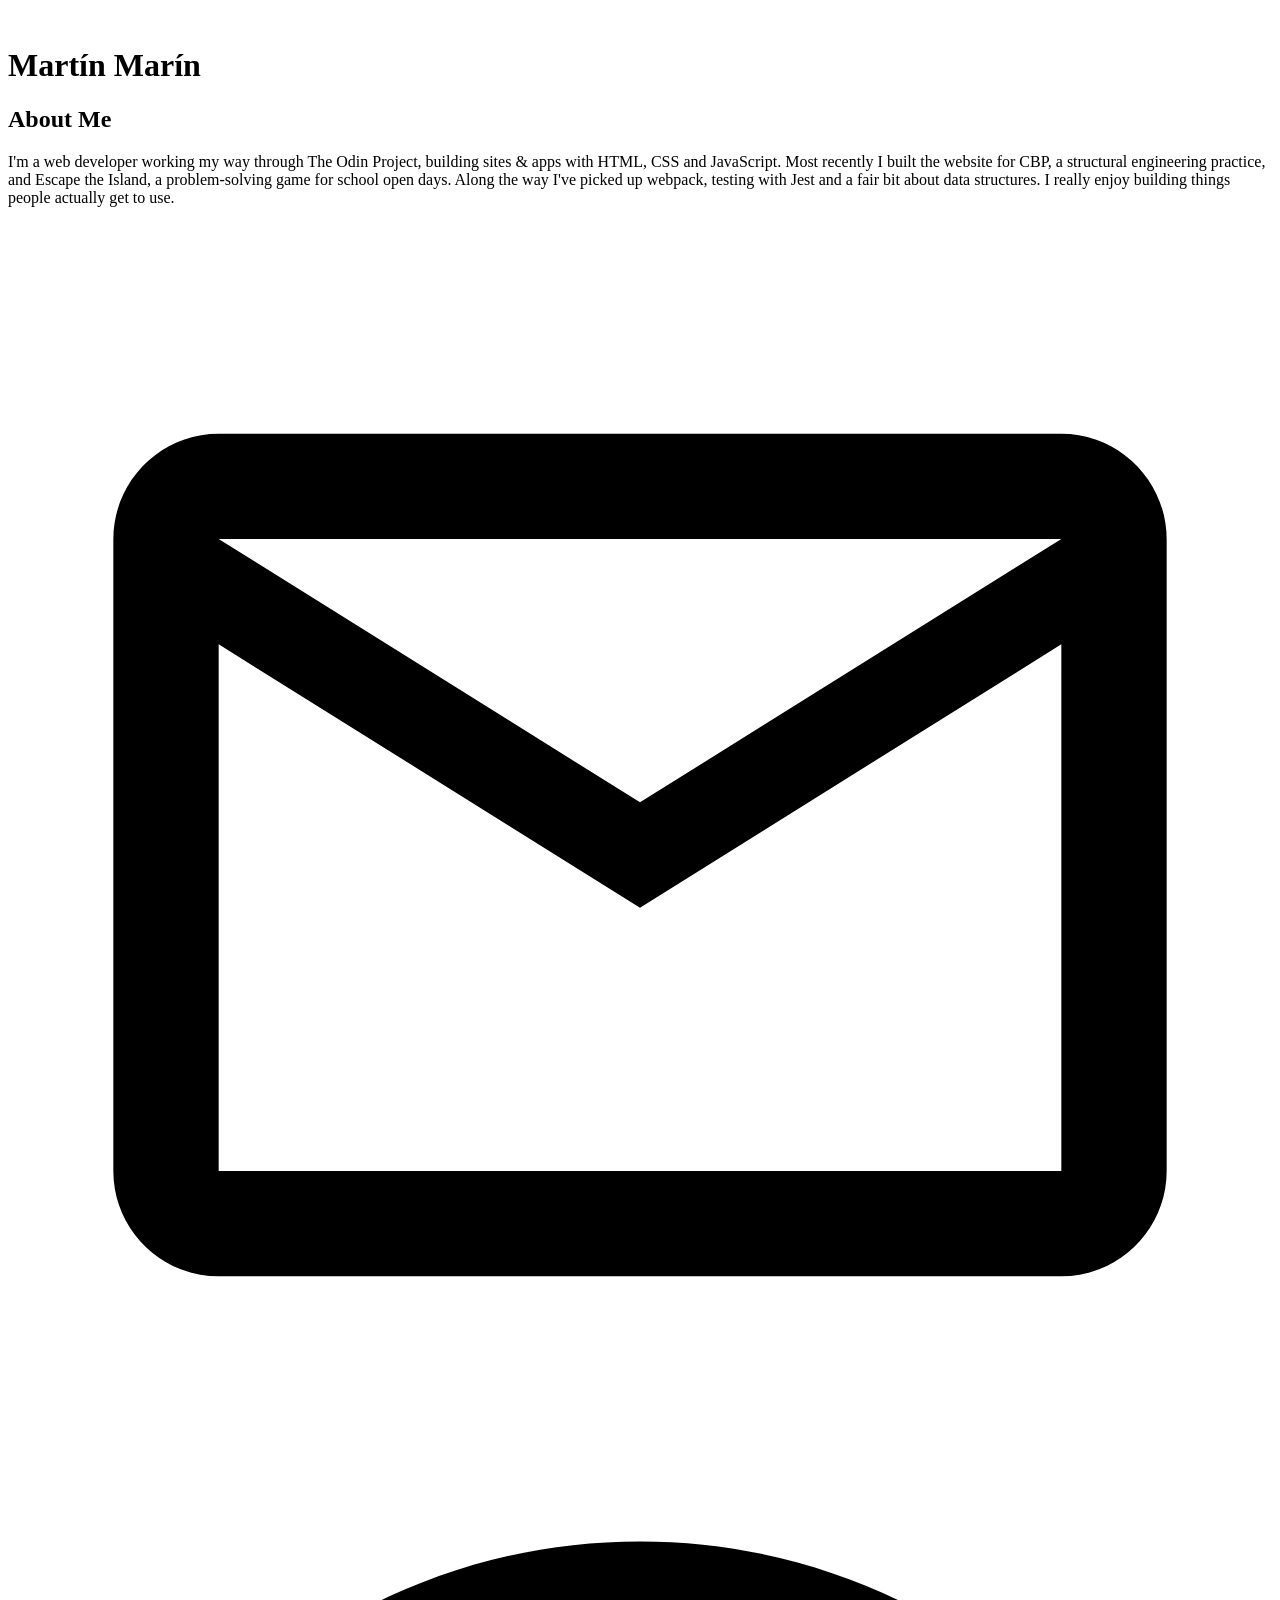
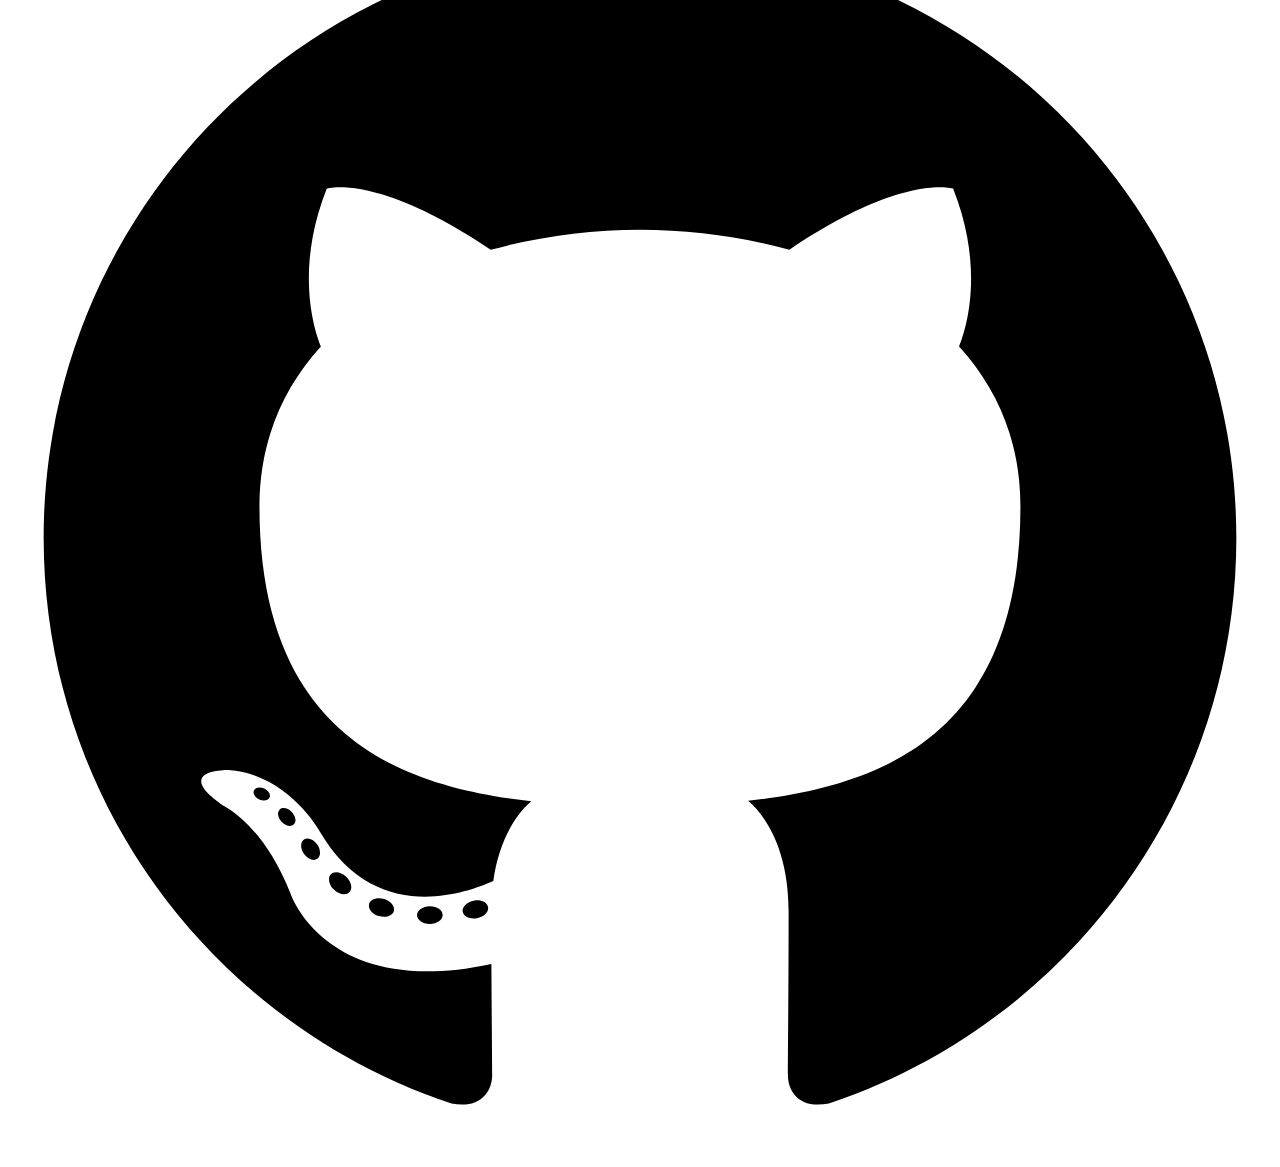
==== src/template.html @ d2b7f8b0 "feat: header section on pc implemented" ====
<!DOCTYPE html>
<html lang="en">
<head>
    <meta charset="UTF-8">
    <meta name="viewport" content="width=device-width, initial-scale=1.0">
    <link rel="preconnect" href="https://fonts.googleapis.com">
    <link rel="preconnect" href="https://fonts.gstatic.com" crossorigin>
    <link href="https://fonts.googleapis.com/css2?family=Nunito:ital,wght@0,200..1000;1,200..1000&family=Playfair+Display:ital,wght@0,400..900;1,400..900&display=swap" rel="stylesheet">
    <title>HomePage</title>
</head>
<body>
    <header>
        <div class="header-container">
            <div class="img-section">
                <img src="https://i.pinimg.com/736x/6f/37/2f/6f372f1c3400e3eb0d79990f91c5e45b.jpg" alt="">
                <h1 class="name">
                    Martín Marín
                </h1>
            </div>
    
            <div class="about">
                <h2 class="title">About Me</h2>
                <p class="paragraph">
                    I'm a web developer working my way through The Odin Project, building sites & apps with HTML, CSS and JavaScript. Most recently I built the website for CBP, a structural engineering practice, and Escape the Island, a problem-solving game for school open days. Along the way I've picked up webpack, testing with Jest and a fair bit about data structures. I really enjoy building things people actually get to use.
                </p>

                <div class="links">
                    <svg class="email-icon" fill="currentColor" xmlns="http://www.w3.org/2000/svg" viewBox="0 0 24 24">
                        <title>email-outline</title>
                        <path d="M22 6C22 4.9 21.1 4 20 4H4C2.9 4 2 4.9 2 6V18C2 19.1 2.9 20 4 20H20C21.1 20 22 19.1 22 18V6M20 6L12 11L4 6H20M20 18H4V8L12 13L20 8V18Z" />
                    </svg>

                    <svg class="email-icon" viewBox="0 0 128 128">
                    <g fill="currentColor">
                        <path fill-rule="evenodd" clip-rule="evenodd" d="M64 5.103c-33.347 0-60.388 27.035-60.388 60.388 0 26.682 17.303 49.317 41.297 57.303 3.017.56 4.125-1.31 4.125-2.905 0-1.44-.056-6.197-.082-11.243-16.8 3.653-20.345-7.125-20.345-7.125-2.747-6.98-6.705-8.836-6.705-8.836-5.48-3.748.413-3.67.413-3.67 6.063.425 9.257 6.223 9.257 6.223 5.386 9.23 14.127 6.562 17.573 5.02.542-3.903 2.107-6.568 3.834-8.076-13.413-1.525-27.514-6.704-27.514-29.843 0-6.593 2.36-11.98 6.223-16.21-.628-1.52-2.695-7.662.584-15.98 0 0 5.07-1.623 16.61 6.19C53.7 35 58.867 34.327 64 34.304c5.13.023 10.3.694 15.127 2.033 11.526-7.813 16.59-6.19 16.59-6.19 3.287 8.317 1.22 14.46.593 15.98 3.872 4.23 6.215 9.617 6.215 16.21 0 23.194-14.127 28.3-27.574 29.796 2.167 1.874 4.097 5.55 4.097 11.183 0 8.08-.07 14.583-.07 16.572 0 1.607 1.088 3.49 4.148 2.897 23.98-7.994 41.263-30.622 41.263-57.294C124.388 32.14 97.35 5.104 64 5.104z">

                        </path>
                        <path d="M26.484 91.806c-.133.3-.605.39-1.035.185-.44-.196-.685-.605-.543-.906.13-.31.603-.395 1.04-.188.44.197.69.61.537.91zm2.446 2.729c-.287.267-.85.143-1.232-.28-.396-.42-.47-.983-.177-1.254.298-.266.844-.14 1.24.28.394.426.472.984.17 1.255zM31.312 98.012c-.37.258-.976.017-1.35-.52-.37-.538-.37-1.183.01-1.44.373-.258.97-.025 1.35.507.368.545.368 1.19-.01 1.452zm3.261 3.361c-.33.365-1.036.267-1.552-.23-.527-.487-.674-1.18-.343-1.544.336-.366 1.045-.264 1.564.23.527.486.686 1.18.333 1.543zm4.5 1.951c-.147.473-.825.688-1.51.486-.683-.207-1.13-.76-.99-1.238.14-.477.823-.7 1.512-.485.683.206 1.13.756.988 1.237zm4.943.361c.017.498-.563.91-1.28.92-.723.017-1.308-.387-1.315-.877 0-.503.568-.91 1.29-.924.717-.013 1.306.387 1.306.88zm4.598-.782c.086.485-.413.984-1.126 1.117-.7.13-1.35-.172-1.44-.653-.086-.498.422-.997 1.122-1.126.714-.123 1.354.17 1.444.663zm0 0">

                        </path>
                    </g>
                    </svg>
          
                </div>
                
            </div>
        </div>
    </header>
</body>
</html>
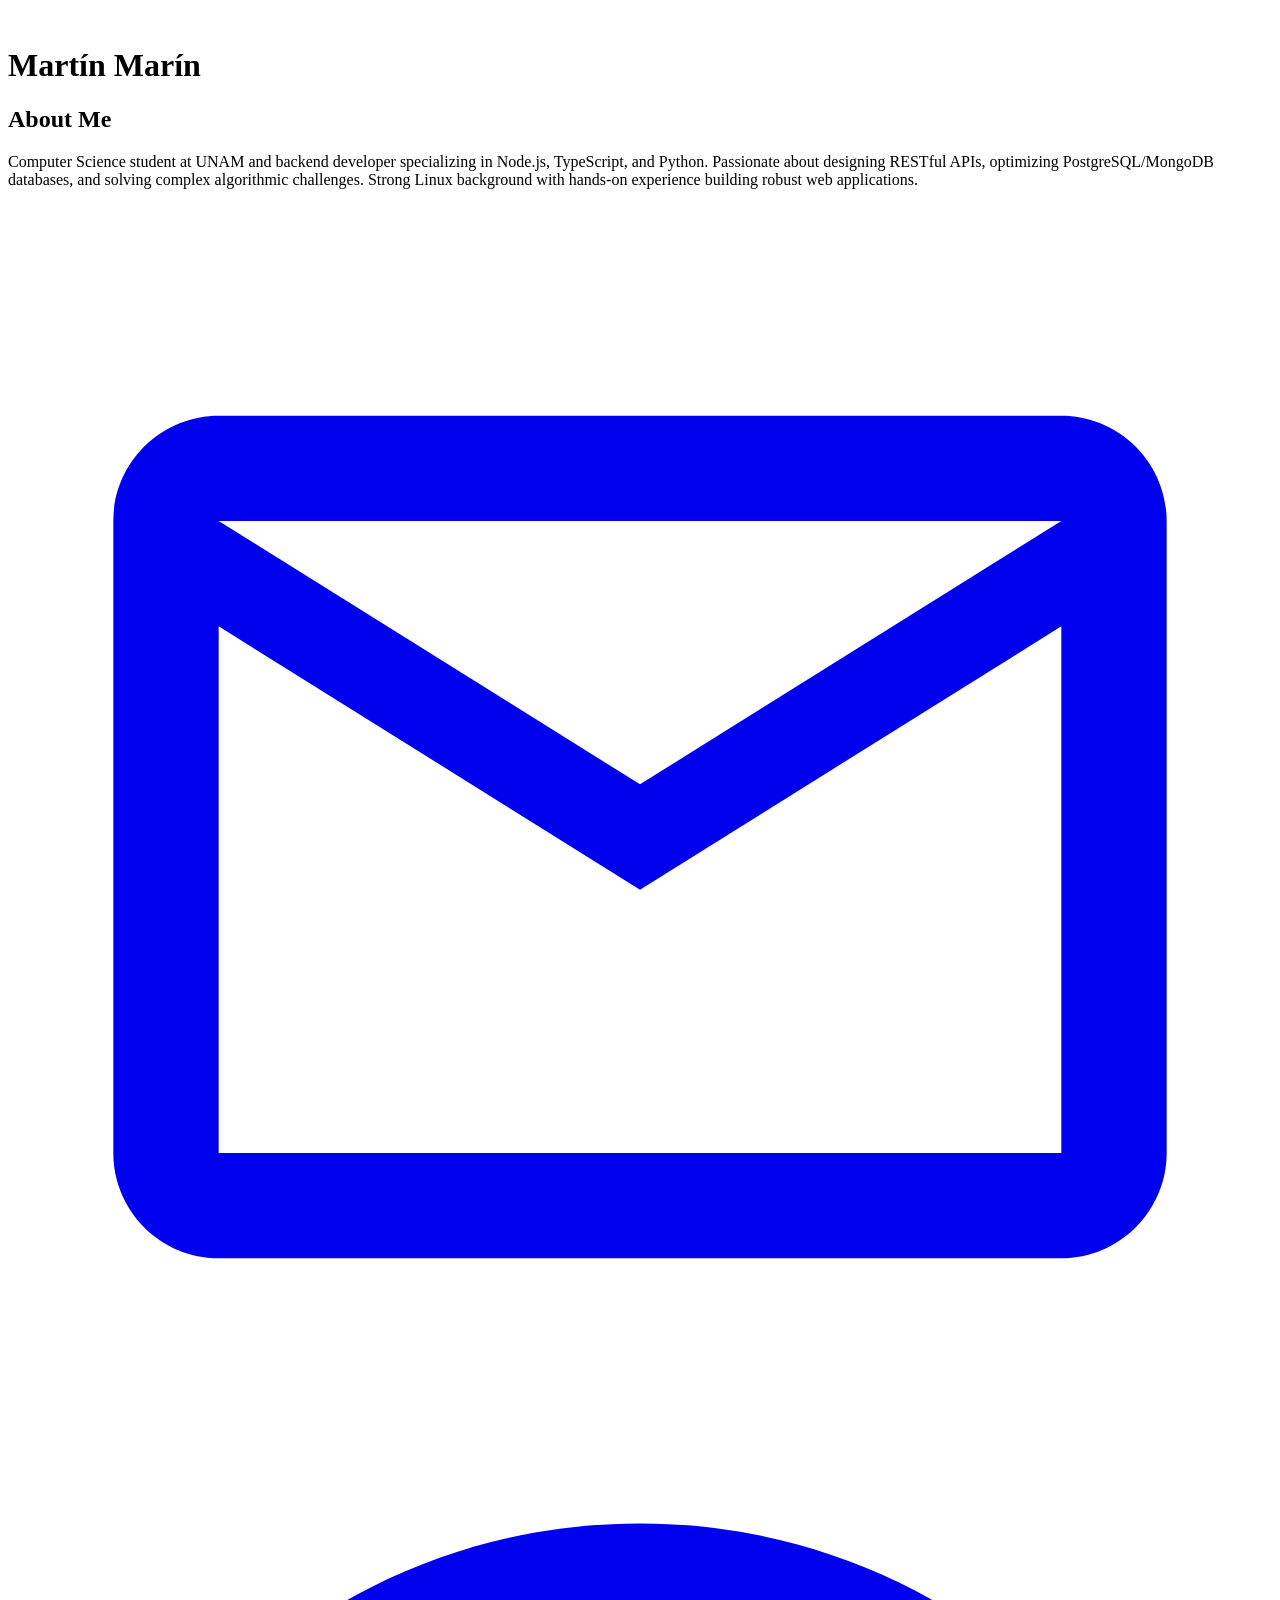
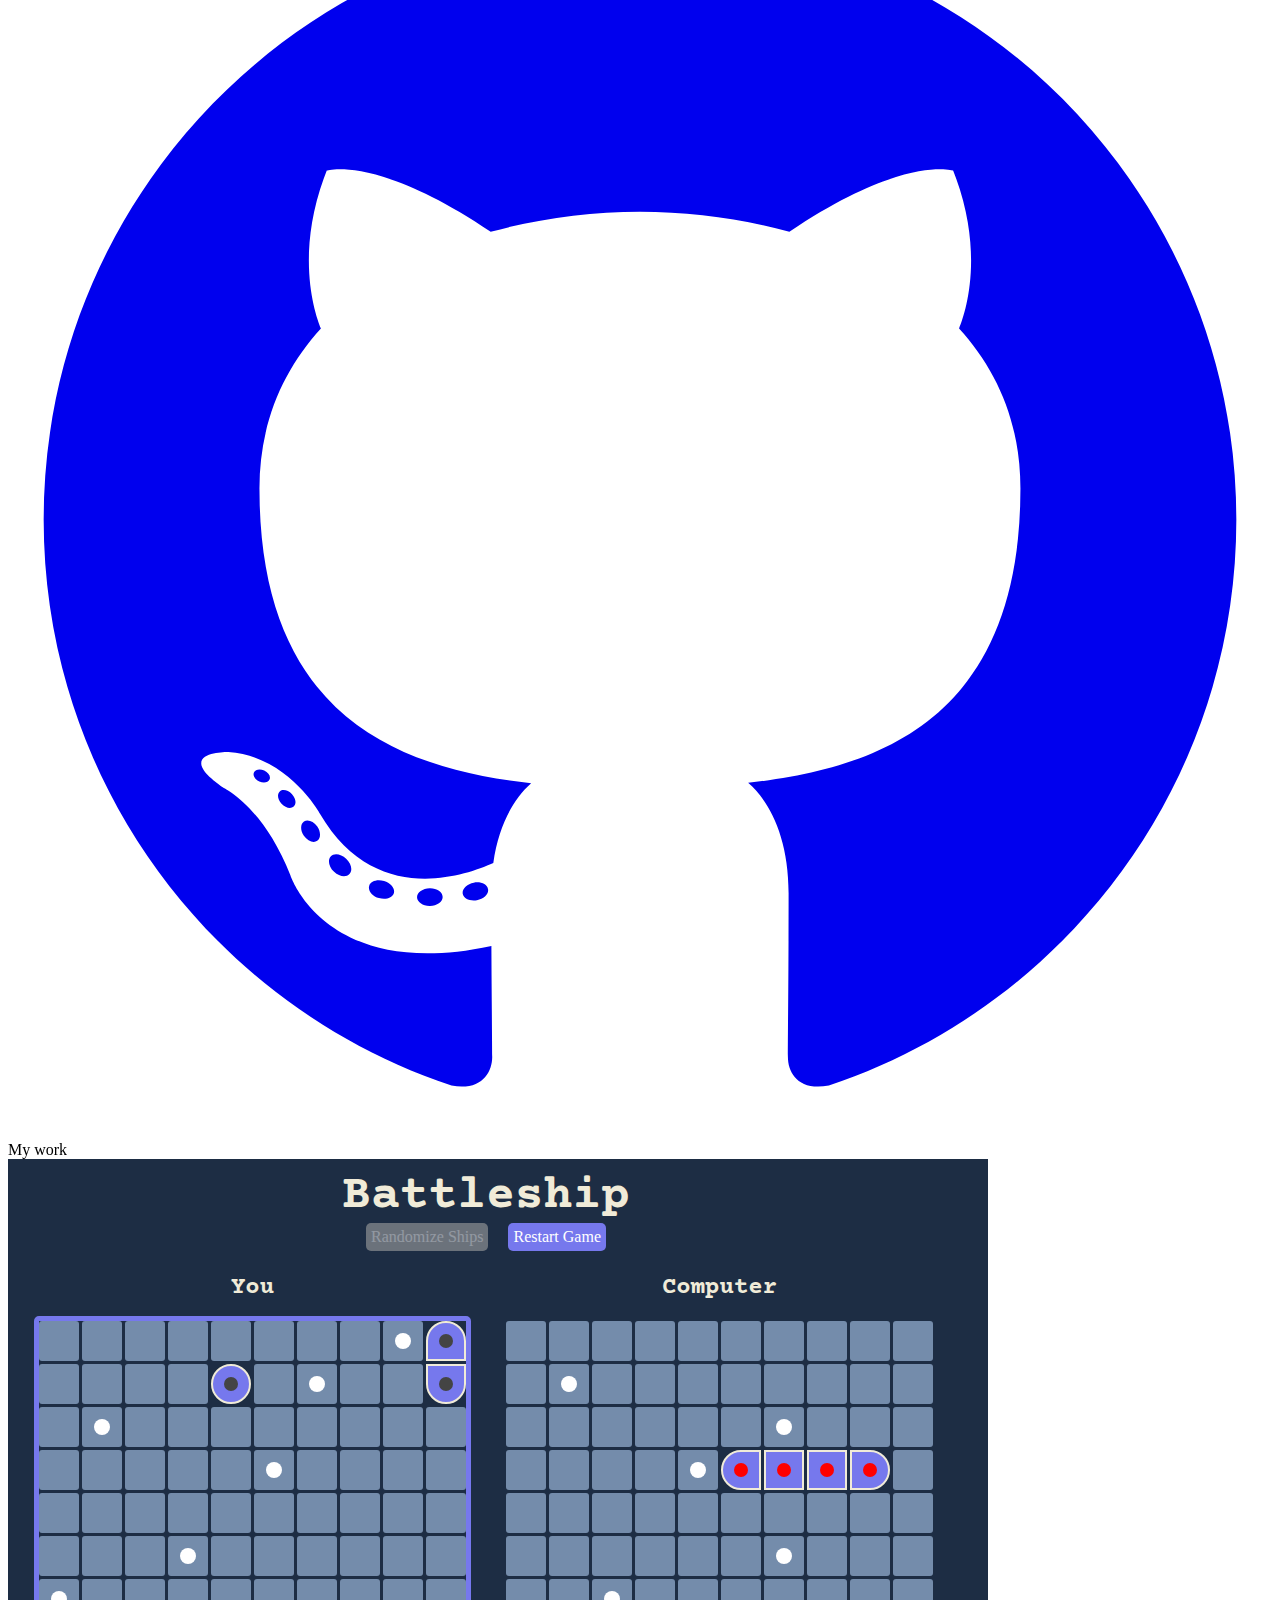
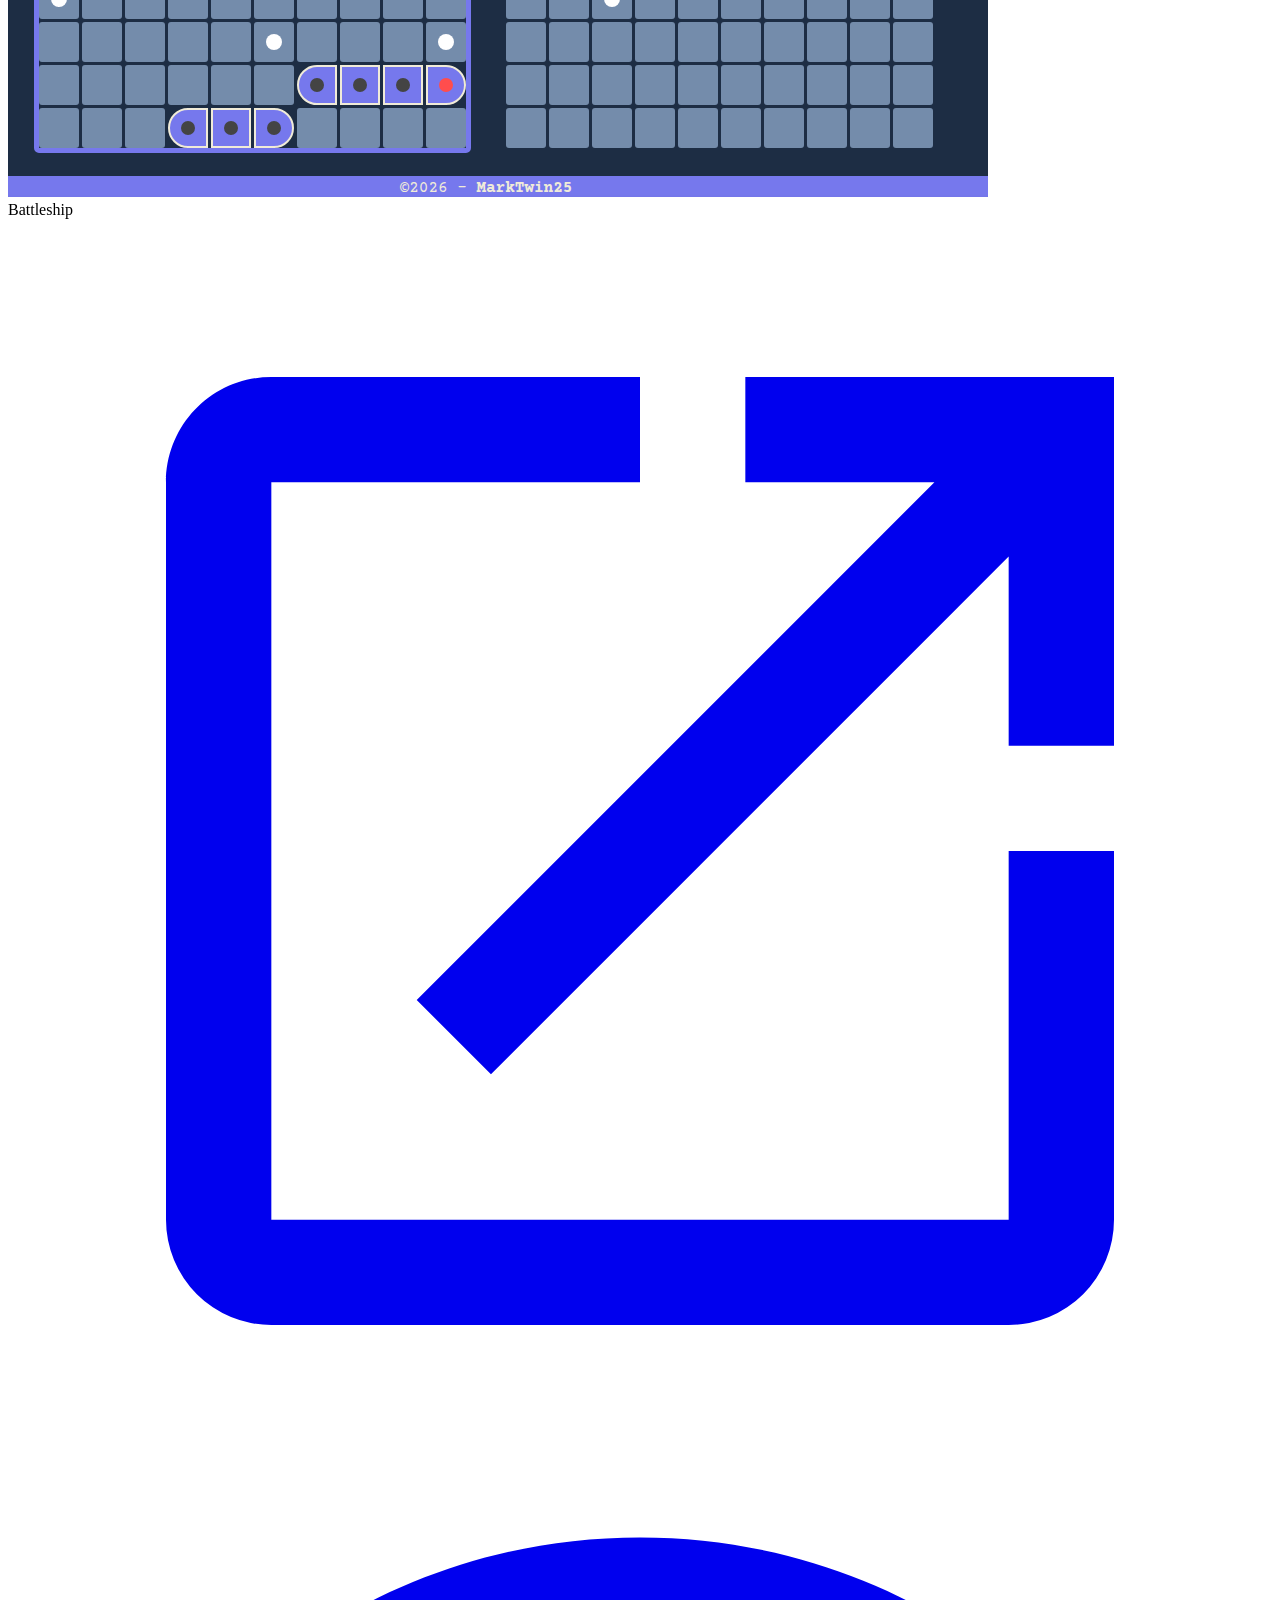
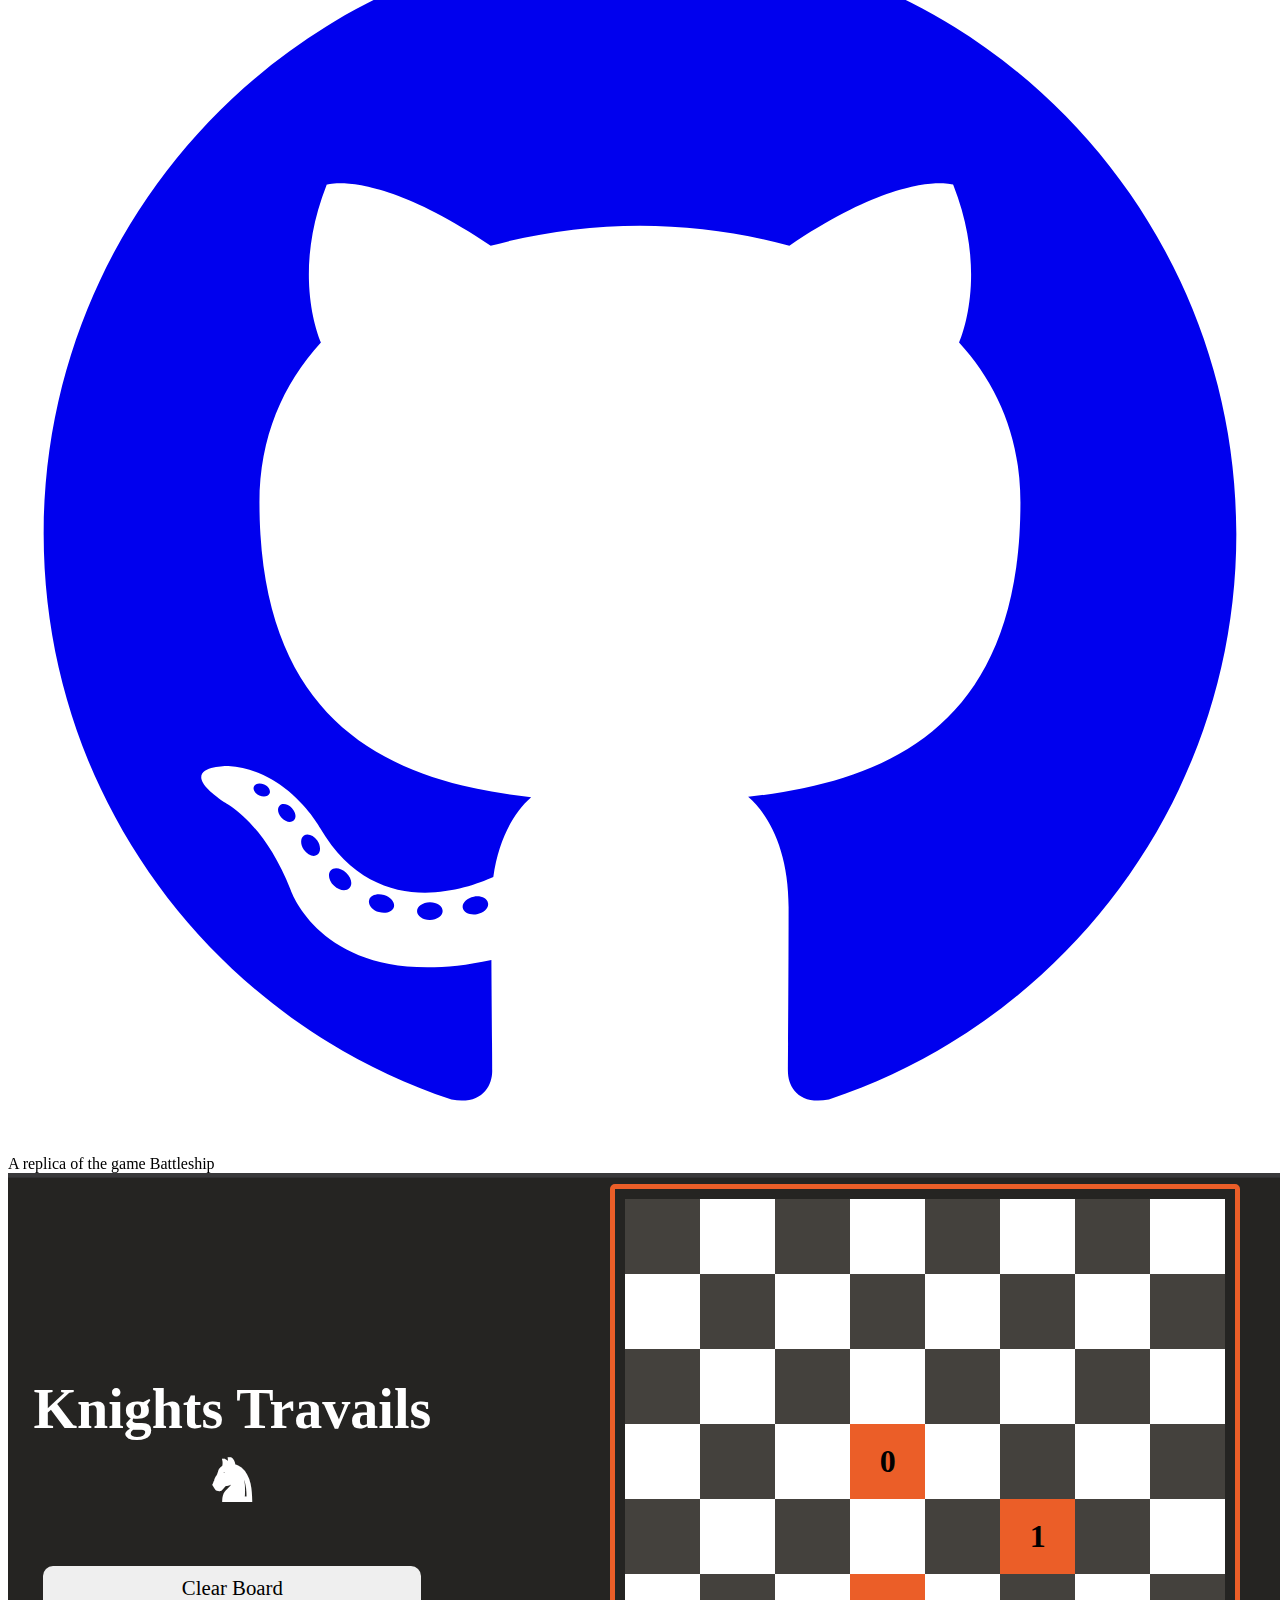
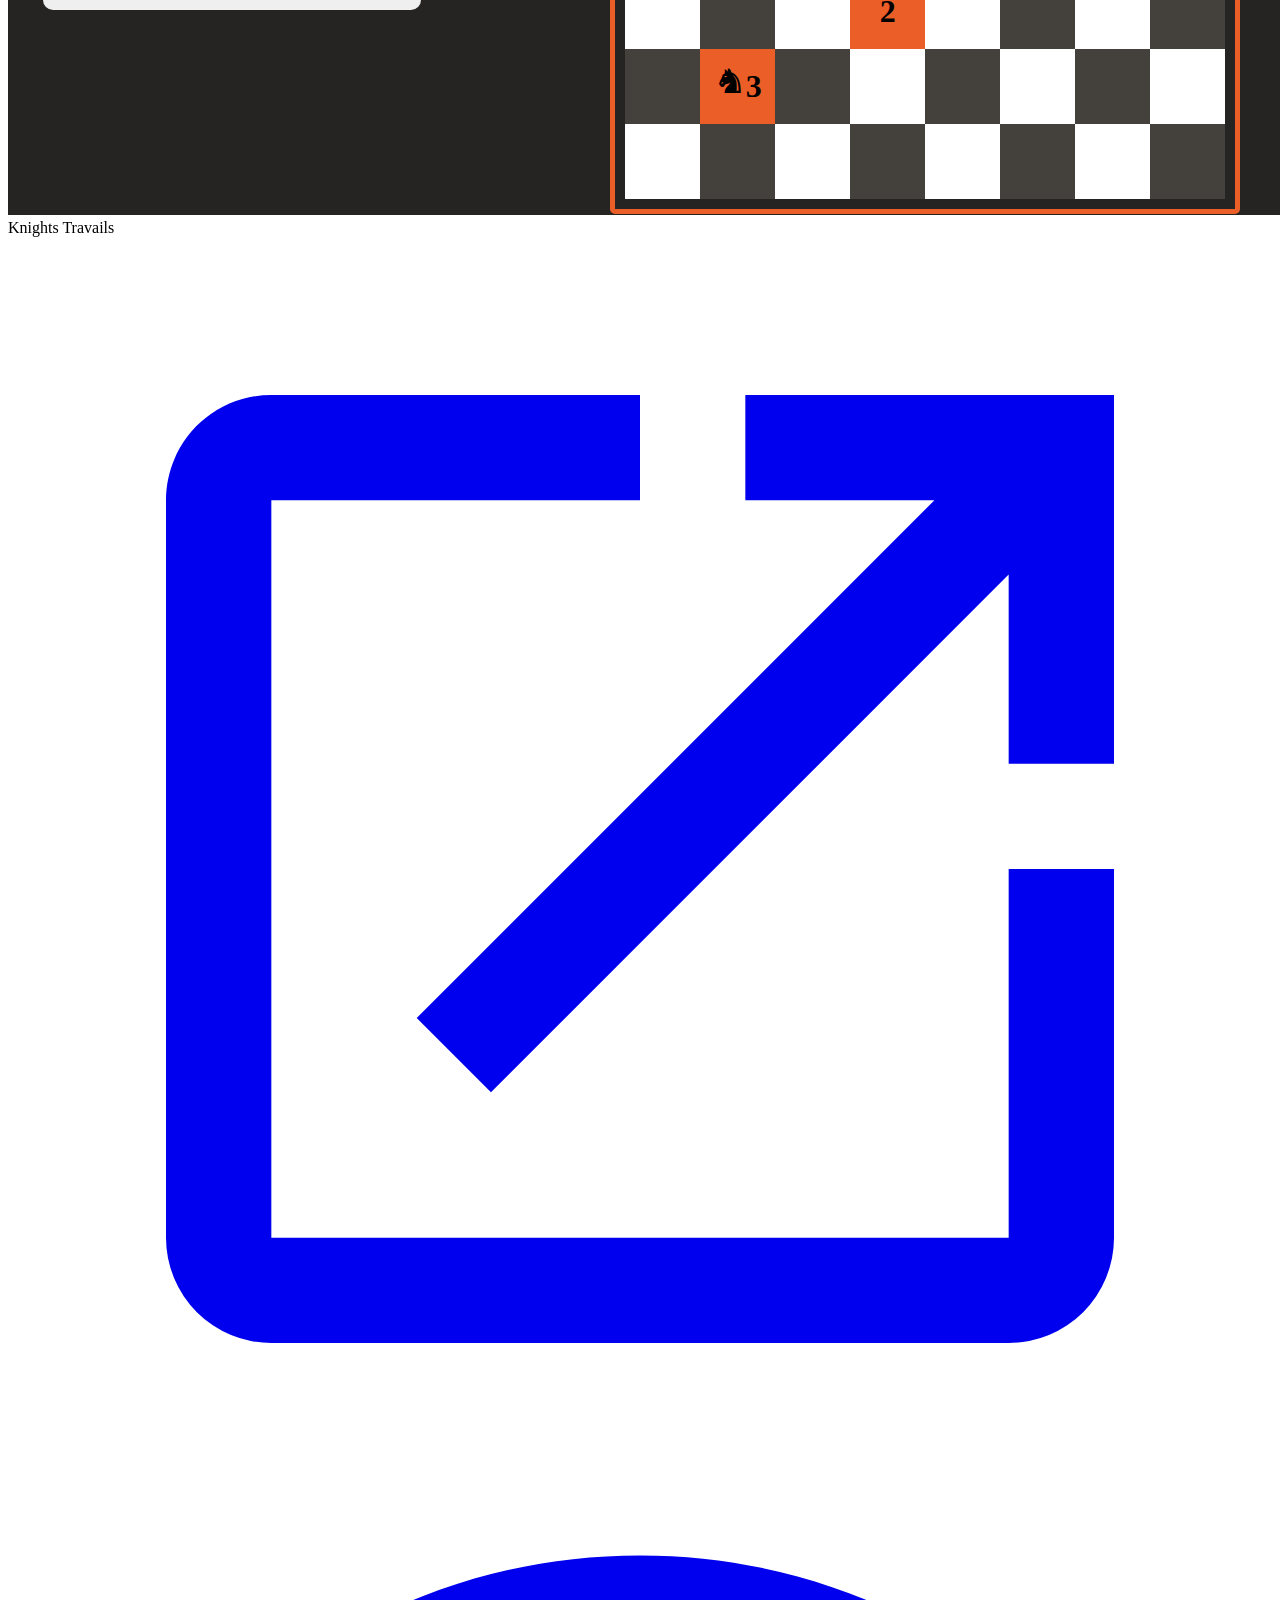
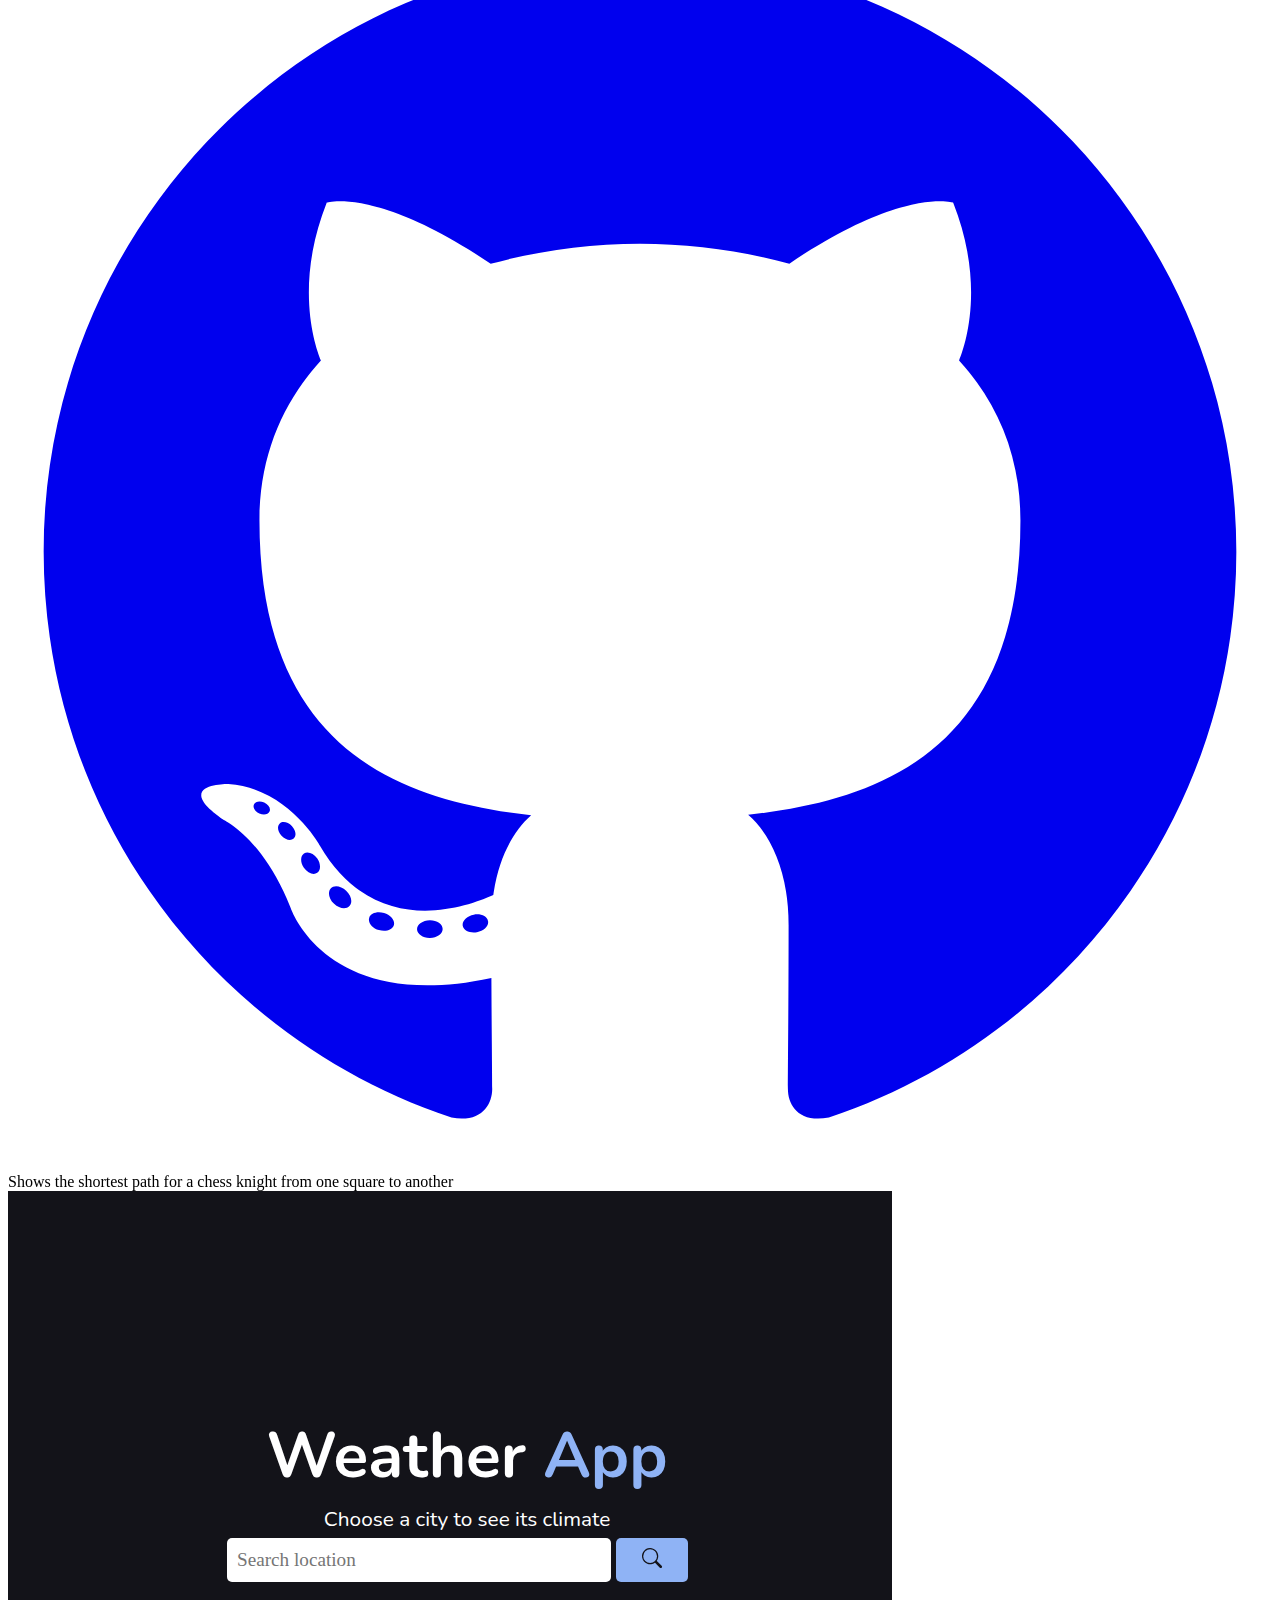
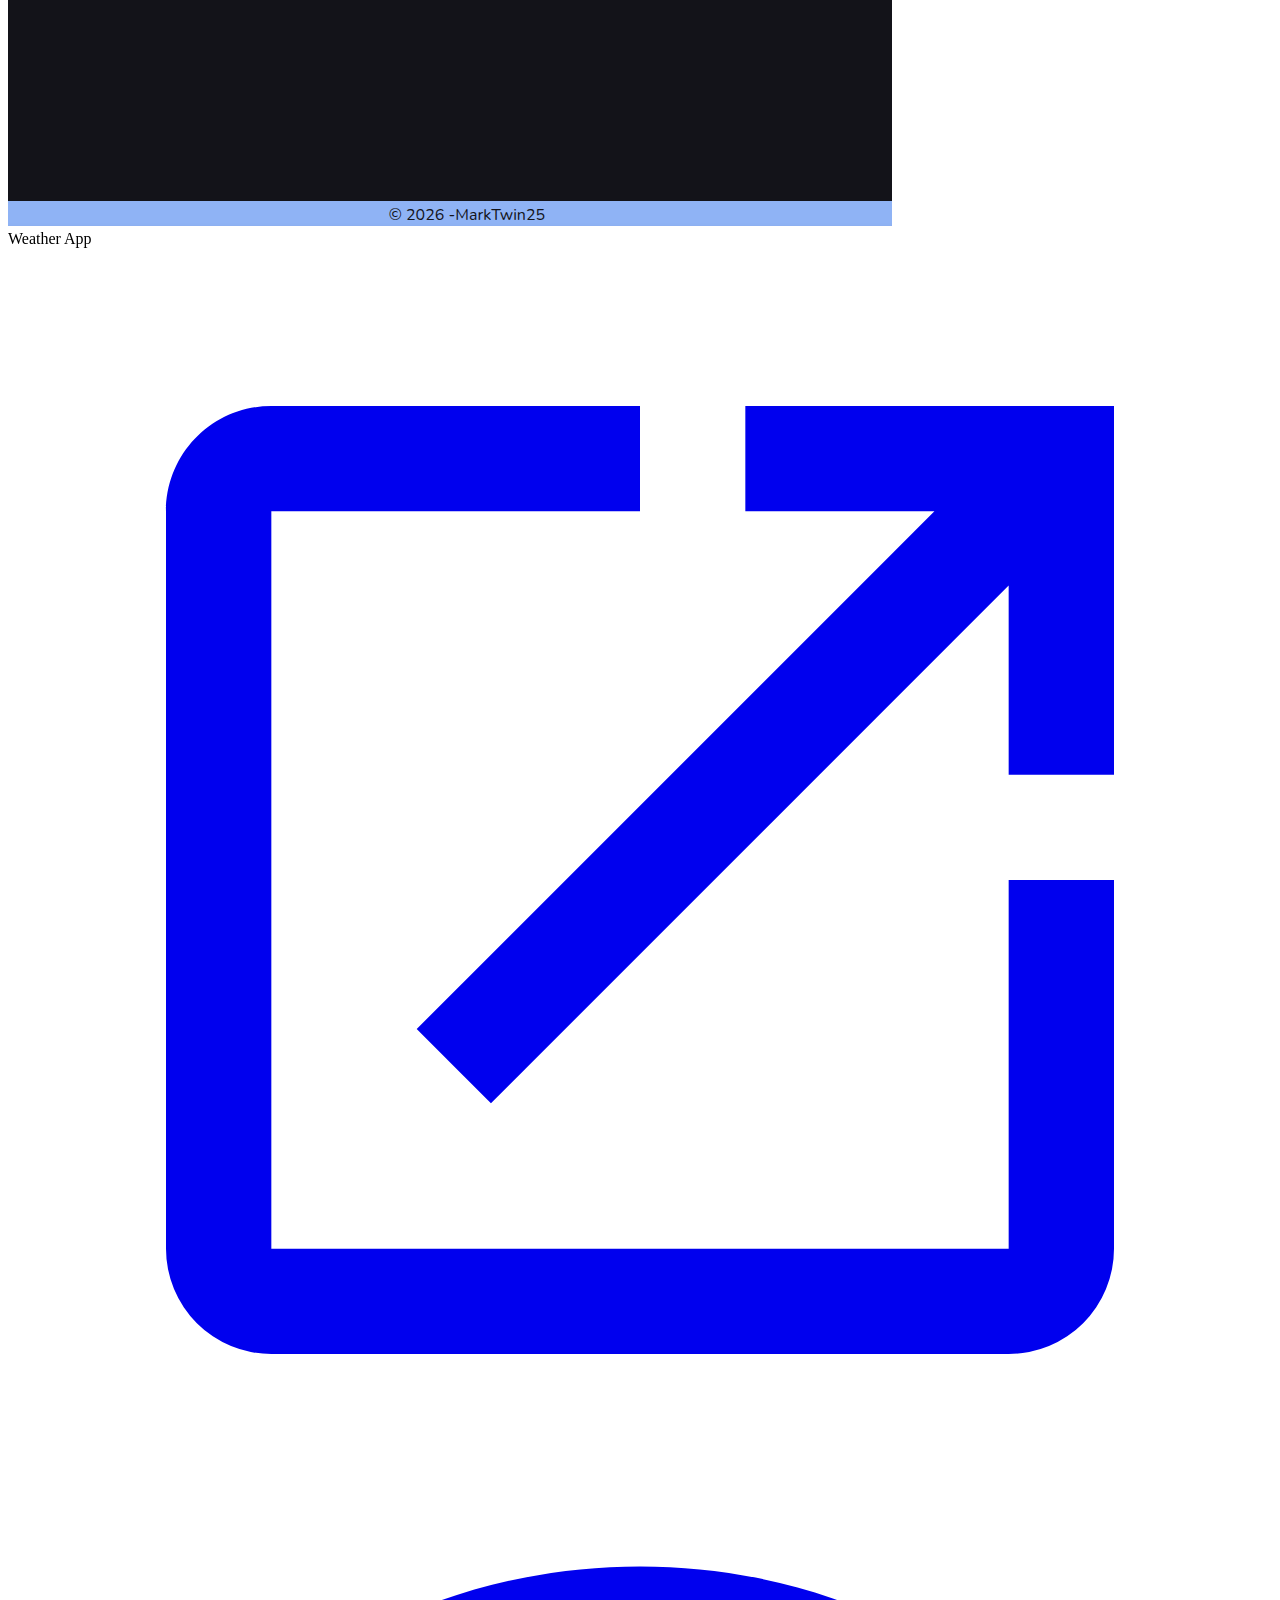
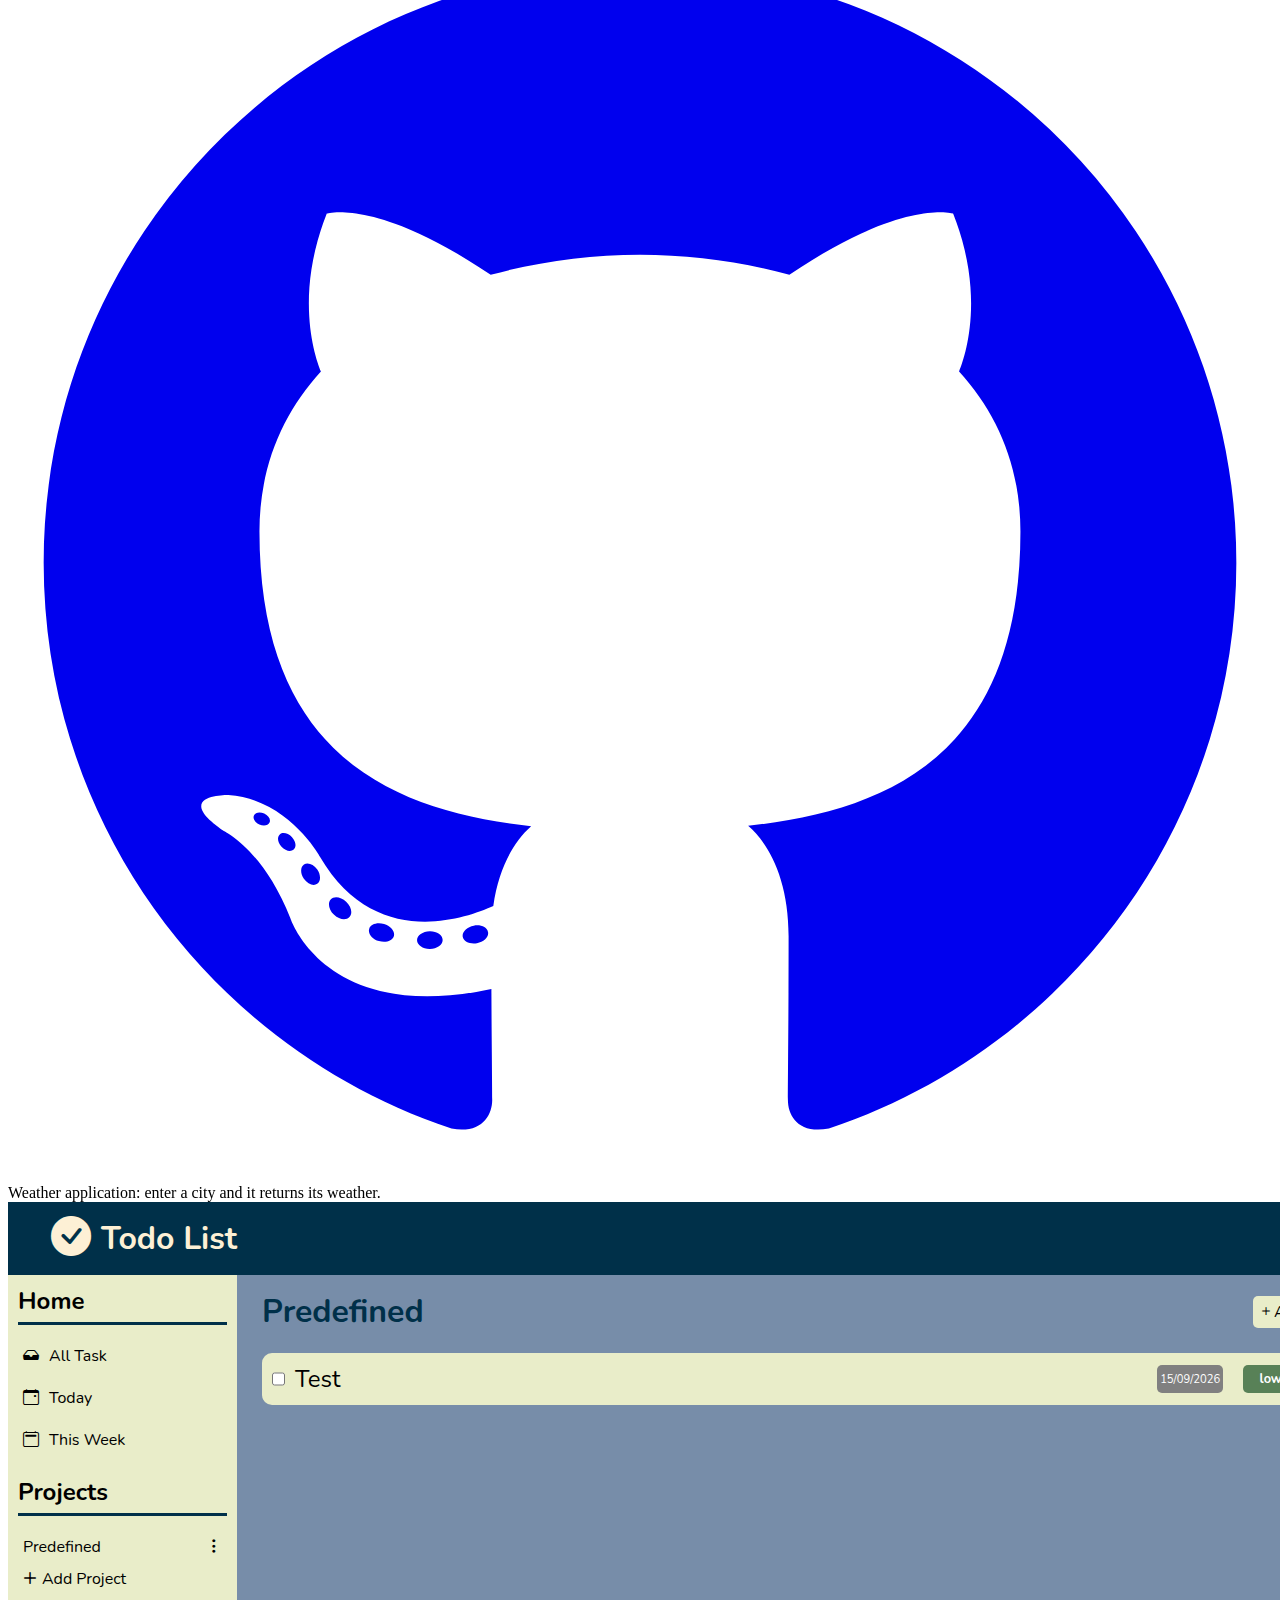
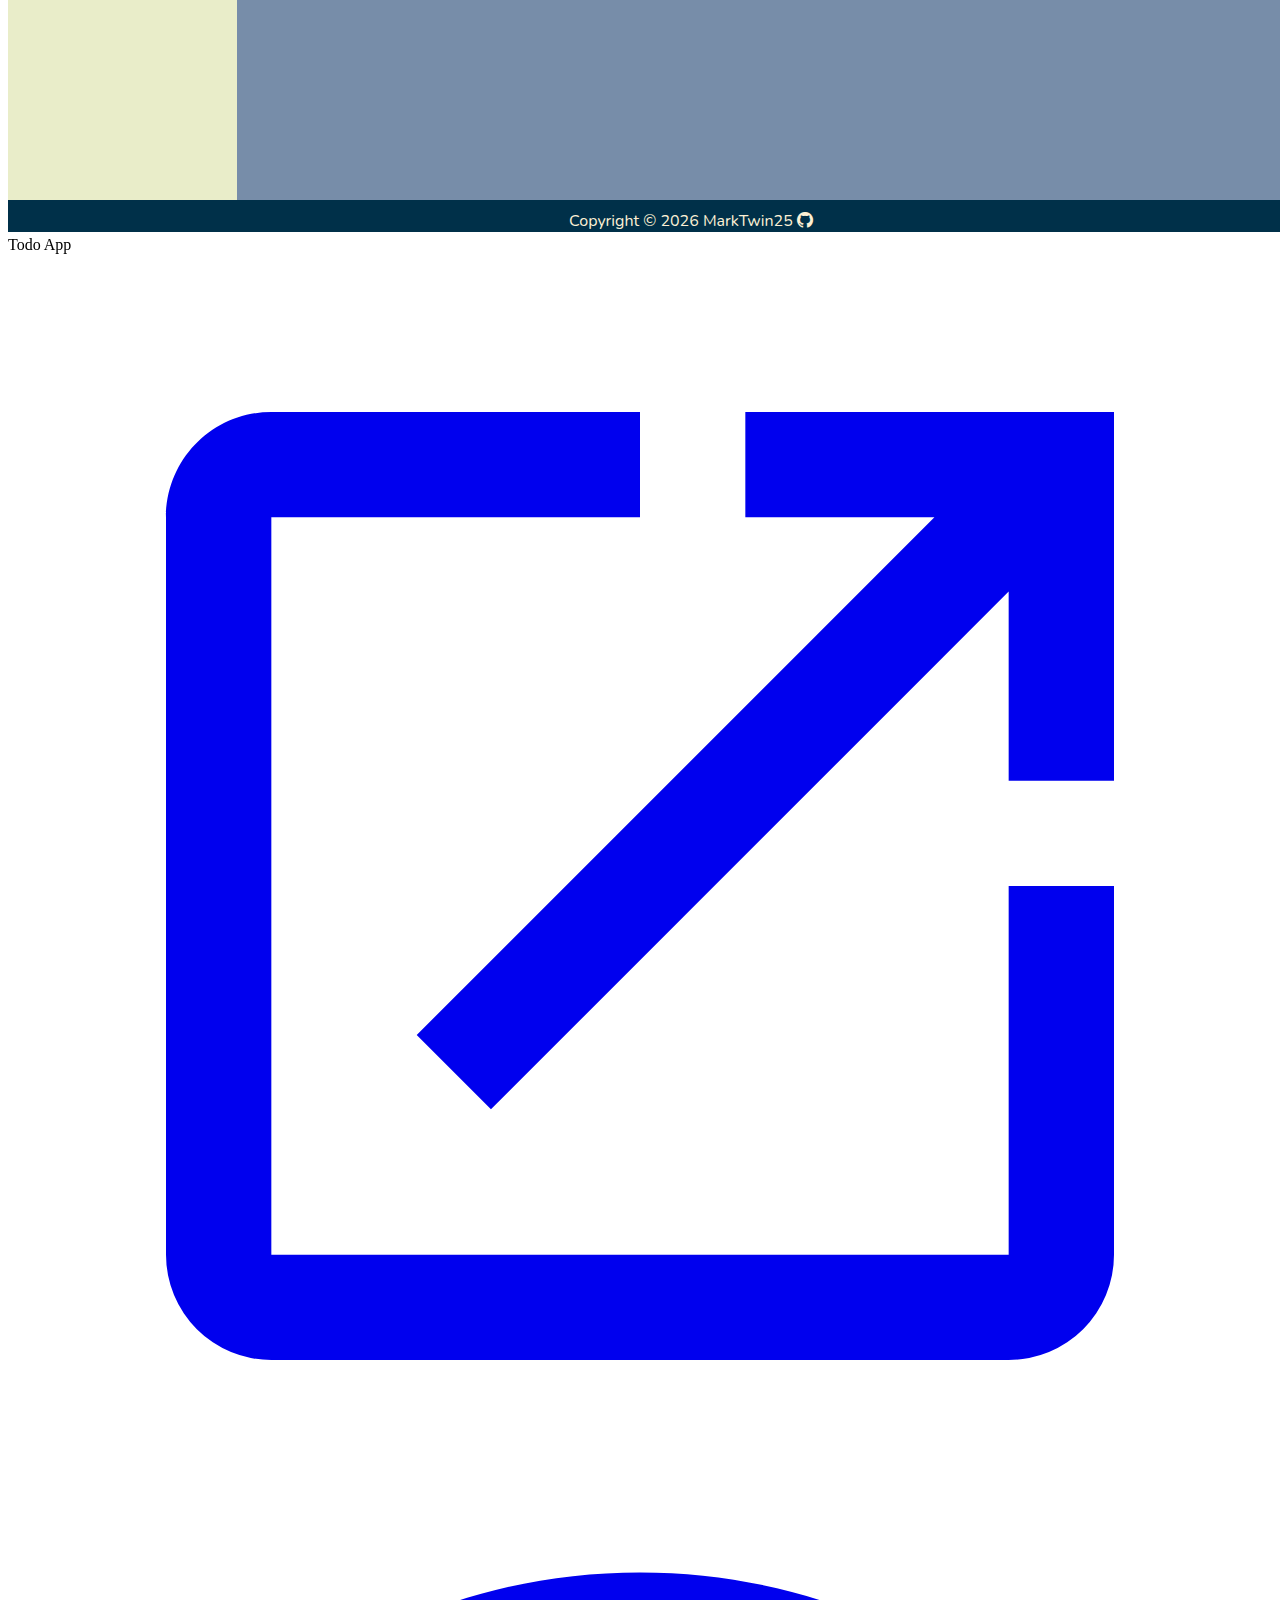
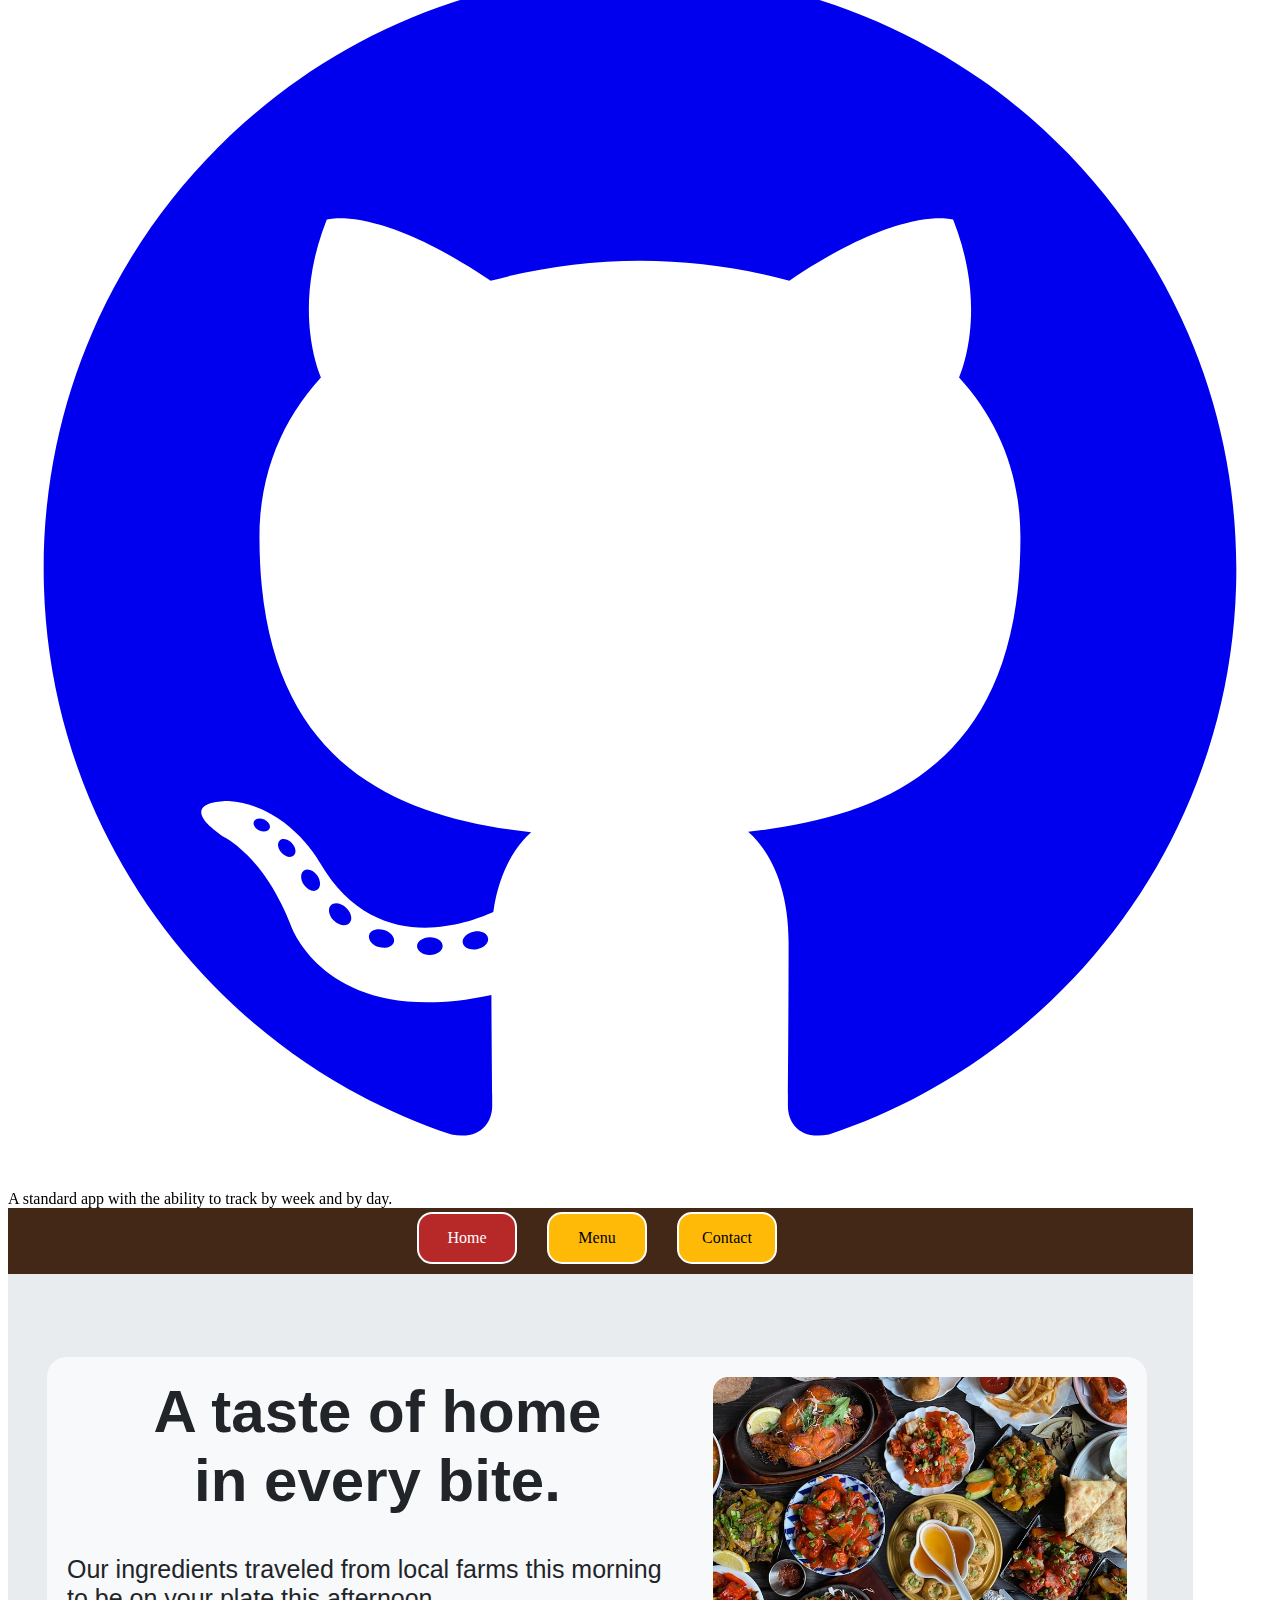
==== commit 7add47a9: "Feat: projects adds" ====
--- a/src/template.html
+++ b/src/template.html
@@ -10,7 +10,7 @@
 </head>
 <body>
     <header>
-        <div class="header-container">
+        <div class="container">
             <div class="img-section">
                 <img src="https://i.pinimg.com/736x/6f/37/2f/6f372f1c3400e3eb0d79990f91c5e45b.jpg" alt="">
                 <h1 class="name">
@@ -21,30 +21,410 @@
             <div class="about">
                 <h2 class="title">About Me</h2>
                 <p class="paragraph">
-                    I'm a web developer working my way through The Odin Project, building sites & apps with HTML, CSS and JavaScript. Most recently I built the website for CBP, a structural engineering practice, and Escape the Island, a problem-solving game for school open days. Along the way I've picked up webpack, testing with Jest and a fair bit about data structures. I really enjoy building things people actually get to use.
+                    Computer Science student at UNAM and backend developer specializing in Node.js, TypeScript, and Python. Passionate about designing RESTful APIs, optimizing PostgreSQL/MongoDB databases, and solving complex algorithmic challenges. Strong Linux background with hands-on experience building robust web applications.
                 </p>
 
                 <div class="links">
-                    <svg class="email-icon" fill="currentColor" xmlns="http://www.w3.org/2000/svg" viewBox="0 0 24 24">
-                        <title>email-outline</title>
-                        <path d="M22 6C22 4.9 21.1 4 20 4H4C2.9 4 2 4.9 2 6V18C2 19.1 2.9 20 4 20H20C21.1 20 22 19.1 22 18V6M20 6L12 11L4 6H20M20 18H4V8L12 13L20 8V18Z" />
-                    </svg>
-
-                    <svg class="email-icon" viewBox="0 0 128 128">
-                    <g fill="currentColor">
-                        <path fill-rule="evenodd" clip-rule="evenodd" d="M64 5.103c-33.347 0-60.388 27.035-60.388 60.388 0 26.682 17.303 49.317 41.297 57.303 3.017.56 4.125-1.31 4.125-2.905 0-1.44-.056-6.197-.082-11.243-16.8 3.653-20.345-7.125-20.345-7.125-2.747-6.98-6.705-8.836-6.705-8.836-5.48-3.748.413-3.67.413-3.67 6.063.425 9.257 6.223 9.257 6.223 5.386 9.23 14.127 6.562 17.573 5.02.542-3.903 2.107-6.568 3.834-8.076-13.413-1.525-27.514-6.704-27.514-29.843 0-6.593 2.36-11.98 6.223-16.21-.628-1.52-2.695-7.662.584-15.98 0 0 5.07-1.623 16.61 6.19C53.7 35 58.867 34.327 64 34.304c5.13.023 10.3.694 15.127 2.033 11.526-7.813 16.59-6.19 16.59-6.19 3.287 8.317 1.22 14.46.593 15.98 3.872 4.23 6.215 9.617 6.215 16.21 0 23.194-14.127 28.3-27.574 29.796 2.167 1.874 4.097 5.55 4.097 11.183 0 8.08-.07 14.583-.07 16.572 0 1.607 1.088 3.49 4.148 2.897 23.98-7.994 41.263-30.622 41.263-57.294C124.388 32.14 97.35 5.104 64 5.104z">
-
-                        </path>
-                        <path d="M26.484 91.806c-.133.3-.605.39-1.035.185-.44-.196-.685-.605-.543-.906.13-.31.603-.395 1.04-.188.44.197.69.61.537.91zm2.446 2.729c-.287.267-.85.143-1.232-.28-.396-.42-.47-.983-.177-1.254.298-.266.844-.14 1.24.28.394.426.472.984.17 1.255zM31.312 98.012c-.37.258-.976.017-1.35-.52-.37-.538-.37-1.183.01-1.44.373-.258.97-.025 1.35.507.368.545.368 1.19-.01 1.452zm3.261 3.361c-.33.365-1.036.267-1.552-.23-.527-.487-.674-1.18-.343-1.544.336-.366 1.045-.264 1.564.23.527.486.686 1.18.333 1.543zm4.5 1.951c-.147.473-.825.688-1.51.486-.683-.207-1.13-.76-.99-1.238.14-.477.823-.7 1.512-.485.683.206 1.13.756.988 1.237zm4.943.361c.017.498-.563.91-1.28.92-.723.017-1.308-.387-1.315-.877 0-.503.568-.91 1.29-.924.717-.013 1.306.387 1.306.88zm4.598-.782c.086.485-.413.984-1.126 1.117-.7.13-1.35-.172-1.44-.653-.086-.498.422-.997 1.122-1.126.714-.123 1.354.17 1.444.663zm0 0">
-
-                        </path>
-                    </g>
-                    </svg>
+                    <a href="mailto:jesusmartin-25@ciencias.unam.mx">
+                        <svg class="icon" fill="currentColor" xmlns="http://www.w3.org/2000/svg" viewBox="0 0 24 24">
+                            <title>email-outline</title>
+                            <path d="M22 6C22 4.9 21.1 4 20 4H4C2.9 4 2 4.9 2 6V18C2 19.1 2.9 20 4 20H20C21.1 20 22 19.1 22 18V6M20 6L12 11L4 6H20M20 18H4V8L12 13L20 8V18Z" />
+                        </svg>
+                    </a>
+
+                    <a href="https://github.com/MarkTwin25">
+                        <svg class="icon" viewBox="0 0 128 128">
+                        <g fill="currentColor">
+                            <path fill-rule="evenodd" clip-rule="evenodd" d="M64 5.103c-33.347 0-60.388 27.035-60.388 60.388 0 26.682 17.303 49.317 41.297 57.303 3.017.56 4.125-1.31 4.125-2.905 0-1.44-.056-6.197-.082-11.243-16.8 3.653-20.345-7.125-20.345-7.125-2.747-6.98-6.705-8.836-6.705-8.836-5.48-3.748.413-3.67.413-3.67 6.063.425 9.257 6.223 9.257 6.223 5.386 9.23 14.127 6.562 17.573 5.02.542-3.903 2.107-6.568 3.834-8.076-13.413-1.525-27.514-6.704-27.514-29.843 0-6.593 2.36-11.98 6.223-16.21-.628-1.52-2.695-7.662.584-15.98 0 0 5.07-1.623 16.61 6.19C53.7 35 58.867 34.327 64 34.304c5.13.023 10.3.694 15.127 2.033 11.526-7.813 16.59-6.19 16.59-6.19 3.287 8.317 1.22 14.46.593 15.98 3.872 4.23 6.215 9.617 6.215 16.21 0 23.194-14.127 28.3-27.574 29.796 2.167 1.874 4.097 5.55 4.097 11.183 0 8.08-.07 14.583-.07 16.572 0 1.607 1.088 3.49 4.148 2.897 23.98-7.994 41.263-30.622 41.263-57.294C124.388 32.14 97.35 5.104 64 5.104z">
+    
+                            </path>
+                            <path d="M26.484 91.806c-.133.3-.605.39-1.035.185-.44-.196-.685-.605-.543-.906.13-.31.603-.395 1.04-.188.44.197.69.61.537.91zm2.446 2.729c-.287.267-.85.143-1.232-.28-.396-.42-.47-.983-.177-1.254.298-.266.844-.14 1.24.28.394.426.472.984.17 1.255zM31.312 98.012c-.37.258-.976.017-1.35-.52-.37-.538-.37-1.183.01-1.44.373-.258.97-.025 1.35.507.368.545.368 1.19-.01 1.452zm3.261 3.361c-.33.365-1.036.267-1.552-.23-.527-.487-.674-1.18-.343-1.544.336-.366 1.045-.264 1.564.23.527.486.686 1.18.333 1.543zm4.5 1.951c-.147.473-.825.688-1.51.486-.683-.207-1.13-.76-.99-1.238.14-.477.823-.7 1.512-.485.683.206 1.13.756.988 1.237zm4.943.361c.017.498-.563.91-1.28.92-.723.017-1.308-.387-1.315-.877 0-.503.568-.91 1.29-.924.717-.013 1.306.387 1.306.88zm4.598-.782c.086.485-.413.984-1.126 1.117-.7.13-1.35-.172-1.44-.653-.086-.498.422-.997 1.122-1.126.714-.123 1.354.17 1.444.663zm0 0">
+    
+                            </path>
+                        </g>
+                        </svg>
+                    </a>
+
           
                 </div>
                 
             </div>
         </div>
     </header>
+
+    <!-- Main section -->
+     <main>
+        <div class="container">
+            <div class="work-title">My work</div>
+            <div class="projects">
+                <div class="project">
+                    <div class="img-project">
+                        <img src="./projects_imgs/battleship.png" alt="">
+                    </div>
+                    <div class="info">
+                        <div class="title">Battleship</div>
+                        <div class="links">
+                            <a href="https://marktwin25.github.io/Battleship/">
+                                <svg class="icon" fill="currentColor" xmlns="http://www.w3.org/2000/svg" viewBox="0 0 24 24"><title>open-in-new</title><path d="M14,3V5H17.59L7.76,14.83L9.17,16.24L19,6.41V10H21V3M19,19H5V5H12V3H5C3.89,3 3,3.9 3,5V19A2,2 0 0,0 5,21H19A2,2 0 0,0 21,19V12H19V19Z" />
+                                </svg>
+                            </a>
+
+                            <a href="https://github.com/MarkTwin25/Battleship">
+                                <svg class="icon" viewBox="0 0 128 128">
+                                    <g fill="currentColor">
+                                    <path fill-rule="evenodd" clip-rule="evenodd" d="M64 5.103c-33.347 0-60.388 27.035-60.388 60.388 0 26.682 17.303 49.317 41.297 57.303 3.017.56 4.125-1.31 4.125-2.905 0-1.44-.056-6.197-.082-11.243-16.8 3.653-20.345-7.125-20.345-7.125-2.747-6.98-6.705-8.836-6.705-8.836-5.48-3.748.413-3.67.413-3.67 6.063.425 9.257 6.223 9.257 6.223 5.386 9.23 14.127 6.562 17.573 5.02.542-3.903 2.107-6.568 3.834-8.076-13.413-1.525-27.514-6.704-27.514-29.843 0-6.593 2.36-11.98 6.223-16.21-.628-1.52-2.695-7.662.584-15.98 0 0 5.07-1.623 16.61 6.19C53.7 35 58.867 34.327 64 34.304c5.13.023 10.3.694 15.127 2.033 11.526-7.813 16.59-6.19 16.59-6.19 3.287 8.317 1.22 14.46.593 15.98 3.872 4.23 6.215 9.617 6.215 16.21 0 23.194-14.127 28.3-27.574 29.796 2.167 1.874 4.097 5.55 4.097 11.183 0 8.08-.07 14.583-.07 16.572 0 1.607 1.088 3.49 4.148 2.897 23.98-7.994 41.263-30.622 41.263-57.294C124.388 32.14 97.35 5.104 64 5.104z">
+                                    </path>
+                                    <path d="M26.484 91.806c-.133.3-.605.39-1.035.185-.44-.196-.685-.605-.543-.906.13-.31.603-.395 1.04-.188.44.197.69.61.537.91zm2.446 2.729c-.287.267-.85.143-1.232-.28-.396-.42-.47-.983-.177-1.254.298-.266.844-.14 1.24.28.394.426.472.984.17 1.255zM31.312 98.012c-.37.258-.976.017-1.35-.52-.37-.538-.37-1.183.01-1.44.373-.258.97-.025 1.35.507.368.545.368 1.19-.01 1.452zm3.261 3.361c-.33.365-1.036.267-1.552-.23-.527-.487-.674-1.18-.343-1.544.336-.366 1.045-.264 1.564.23.527.486.686 1.18.333 1.543zm4.5 1.951c-.147.473-.825.688-1.51.486-.683-.207-1.13-.76-.99-1.238.14-.477.823-.7 1.512-.485.683.206 1.13.756.988 1.237zm4.943.361c.017.498-.563.91-1.28.92-.723.017-1.308-.387-1.315-.877 0-.503.568-.91 1.29-.924.717-.013 1.306.387 1.306.88zm4.598-.782c.086.485-.413.984-1.126 1.117-.7.13-1.35-.172-1.44-.653-.086-.498.422-.997 1.122-1.126.714-.123 1.354.17 1.444.663zm0 0">
+                                    </path>
+                                </g>
+                            </svg>
+                            </a>
+                        </div>
+                    </div>
+                    <div class="description">
+                       A replica of the game Battleship
+                    </div>
+                </div>
+
+                <div class="project">
+                    <div class="img-project">
+                        <img src="./projects_imgs/knigth.png" alt="">
+                    </div>
+                    <div class="info">
+                        <div class="title">Knights Travails</div>
+                        <div class="links">
+                            <a href="https://marktwin25.github.io/KnightsTravails/">
+                                <svg class="icon" fill="currentColor" xmlns="http://www.w3.org/2000/svg" viewBox="0 0 24 24"><title>open-in-new</title><path d="M14,3V5H17.59L7.76,14.83L9.17,16.24L19,6.41V10H21V3M19,19H5V5H12V3H5C3.89,3 3,3.9 3,5V19A2,2 0 0,0 5,21H19A2,2 0 0,0 21,19V12H19V19Z" />
+                                </svg>
+                            </a>
+
+                            <a href="https://github.com/MarkTwin25/KnightsTravails">
+                                <svg class="icon" viewBox="0 0 128 128">
+                                    <g fill="currentColor">
+                                    <path fill-rule="evenodd" clip-rule="evenodd" d="M64 5.103c-33.347 0-60.388 27.035-60.388 60.388 0 26.682 17.303 49.317 41.297 57.303 3.017.56 4.125-1.31 4.125-2.905 0-1.44-.056-6.197-.082-11.243-16.8 3.653-20.345-7.125-20.345-7.125-2.747-6.98-6.705-8.836-6.705-8.836-5.48-3.748.413-3.67.413-3.67 6.063.425 9.257 6.223 9.257 6.223 5.386 9.23 14.127 6.562 17.573 5.02.542-3.903 2.107-6.568 3.834-8.076-13.413-1.525-27.514-6.704-27.514-29.843 0-6.593 2.36-11.98 6.223-16.21-.628-1.52-2.695-7.662.584-15.98 0 0 5.07-1.623 16.61 6.19C53.7 35 58.867 34.327 64 34.304c5.13.023 10.3.694 15.127 2.033 11.526-7.813 16.59-6.19 16.59-6.19 3.287 8.317 1.22 14.46.593 15.98 3.872 4.23 6.215 9.617 6.215 16.21 0 23.194-14.127 28.3-27.574 29.796 2.167 1.874 4.097 5.55 4.097 11.183 0 8.08-.07 14.583-.07 16.572 0 1.607 1.088 3.49 4.148 2.897 23.98-7.994 41.263-30.622 41.263-57.294C124.388 32.14 97.35 5.104 64 5.104z">
+                                    </path>
+                                    <path d="M26.484 91.806c-.133.3-.605.39-1.035.185-.44-.196-.685-.605-.543-.906.13-.31.603-.395 1.04-.188.44.197.69.61.537.91zm2.446 2.729c-.287.267-.85.143-1.232-.28-.396-.42-.47-.983-.177-1.254.298-.266.844-.14 1.24.28.394.426.472.984.17 1.255zM31.312 98.012c-.37.258-.976.017-1.35-.52-.37-.538-.37-1.183.01-1.44.373-.258.97-.025 1.35.507.368.545.368 1.19-.01 1.452zm3.261 3.361c-.33.365-1.036.267-1.552-.23-.527-.487-.674-1.18-.343-1.544.336-.366 1.045-.264 1.564.23.527.486.686 1.18.333 1.543zm4.5 1.951c-.147.473-.825.688-1.51.486-.683-.207-1.13-.76-.99-1.238.14-.477.823-.7 1.512-.485.683.206 1.13.756.988 1.237zm4.943.361c.017.498-.563.91-1.28.92-.723.017-1.308-.387-1.315-.877 0-.503.568-.91 1.29-.924.717-.013 1.306.387 1.306.88zm4.598-.782c.086.485-.413.984-1.126 1.117-.7.13-1.35-.172-1.44-.653-.086-.498.422-.997 1.122-1.126.714-.123 1.354.17 1.444.663zm0 0">
+                                    </path>
+                                </g>
+                            </svg>
+                            </a>
+                        </div>
+                    </div>
+                    <div class="description">
+                        Shows the shortest path for a chess knight from one square to another
+                    </div>
+                </div>
+
+                <div class="project">
+                    <div class="img-project">
+                        <img src="./projects_imgs/WeatherApp.png" alt="">
+                    </div>
+                    <div class="info">
+                        <div class="title">Weather App</div>
+                        <div class="links">
+                            <a href="https://marktwin25.github.io/WeatherApp/">
+                                <svg class="icon" fill="currentColor" xmlns="http://www.w3.org/2000/svg" viewBox="0 0 24 24"><title>open-in-new</title><path d="M14,3V5H17.59L7.76,14.83L9.17,16.24L19,6.41V10H21V3M19,19H5V5H12V3H5C3.89,3 3,3.9 3,5V19A2,2 0 0,0 5,21H19A2,2 0 0,0 21,19V12H19V19Z" />
+                                </svg>
+                            </a>
+
+                            <a href="https://github.com/MarkTwin25/WeatherApp">
+                                <svg class="icon" viewBox="0 0 128 128">
+                                    <g fill="currentColor">
+                                    <path fill-rule="evenodd" clip-rule="evenodd" d="M64 5.103c-33.347 0-60.388 27.035-60.388 60.388 0 26.682 17.303 49.317 41.297 57.303 3.017.56 4.125-1.31 4.125-2.905 0-1.44-.056-6.197-.082-11.243-16.8 3.653-20.345-7.125-20.345-7.125-2.747-6.98-6.705-8.836-6.705-8.836-5.48-3.748.413-3.67.413-3.67 6.063.425 9.257 6.223 9.257 6.223 5.386 9.23 14.127 6.562 17.573 5.02.542-3.903 2.107-6.568 3.834-8.076-13.413-1.525-27.514-6.704-27.514-29.843 0-6.593 2.36-11.98 6.223-16.21-.628-1.52-2.695-7.662.584-15.98 0 0 5.07-1.623 16.61 6.19C53.7 35 58.867 34.327 64 34.304c5.13.023 10.3.694 15.127 2.033 11.526-7.813 16.59-6.19 16.59-6.19 3.287 8.317 1.22 14.46.593 15.98 3.872 4.23 6.215 9.617 6.215 16.21 0 23.194-14.127 28.3-27.574 29.796 2.167 1.874 4.097 5.55 4.097 11.183 0 8.08-.07 14.583-.07 16.572 0 1.607 1.088 3.49 4.148 2.897 23.98-7.994 41.263-30.622 41.263-57.294C124.388 32.14 97.35 5.104 64 5.104z">
+                                    </path>
+                                    <path d="M26.484 91.806c-.133.3-.605.39-1.035.185-.44-.196-.685-.605-.543-.906.13-.31.603-.395 1.04-.188.44.197.69.61.537.91zm2.446 2.729c-.287.267-.85.143-1.232-.28-.396-.42-.47-.983-.177-1.254.298-.266.844-.14 1.24.28.394.426.472.984.17 1.255zM31.312 98.012c-.37.258-.976.017-1.35-.52-.37-.538-.37-1.183.01-1.44.373-.258.97-.025 1.35.507.368.545.368 1.19-.01 1.452zm3.261 3.361c-.33.365-1.036.267-1.552-.23-.527-.487-.674-1.18-.343-1.544.336-.366 1.045-.264 1.564.23.527.486.686 1.18.333 1.543zm4.5 1.951c-.147.473-.825.688-1.51.486-.683-.207-1.13-.76-.99-1.238.14-.477.823-.7 1.512-.485.683.206 1.13.756.988 1.237zm4.943.361c.017.498-.563.91-1.28.92-.723.017-1.308-.387-1.315-.877 0-.503.568-.91 1.29-.924.717-.013 1.306.387 1.306.88zm4.598-.782c.086.485-.413.984-1.126 1.117-.7.13-1.35-.172-1.44-.653-.086-.498.422-.997 1.122-1.126.714-.123 1.354.17 1.444.663zm0 0">
+                                    </path>
+                                </g>
+                            </svg>
+                            </a>
+                        </div>
+                    </div>
+                    <div class="description">
+                        Weather application: enter a city and it returns its weather.
+                    </div>
+                </div>
+
+                <div class="project">
+                    <div class="img-project">
+                        <img src="projects_imgs/Todo.png" alt="">
+                    </div>
+                    <div class="info">
+                        <div class="title">Todo App</div>
+                        <div class="links">
+                            <a href="https://marktwin25.github.io/Todo-List/">
+                                <svg class="icon" fill="currentColor" xmlns="http://www.w3.org/2000/svg" viewBox="0 0 24 24"><title>open-in-new</title><path d="M14,3V5H17.59L7.76,14.83L9.17,16.24L19,6.41V10H21V3M19,19H5V5H12V3H5C3.89,3 3,3.9 3,5V19A2,2 0 0,0 5,21H19A2,2 0 0,0 21,19V12H19V19Z" />
+                                </svg>
+                            </a>
+
+                            <a href="https://github.com/MarkTwin25/Todo-List">
+                                <svg class="icon" viewBox="0 0 128 128">
+                                    <g fill="currentColor">
+                                    <path fill-rule="evenodd" clip-rule="evenodd" d="M64 5.103c-33.347 0-60.388 27.035-60.388 60.388 0 26.682 17.303 49.317 41.297 57.303 3.017.56 4.125-1.31 4.125-2.905 0-1.44-.056-6.197-.082-11.243-16.8 3.653-20.345-7.125-20.345-7.125-2.747-6.98-6.705-8.836-6.705-8.836-5.48-3.748.413-3.67.413-3.67 6.063.425 9.257 6.223 9.257 6.223 5.386 9.23 14.127 6.562 17.573 5.02.542-3.903 2.107-6.568 3.834-8.076-13.413-1.525-27.514-6.704-27.514-29.843 0-6.593 2.36-11.98 6.223-16.21-.628-1.52-2.695-7.662.584-15.98 0 0 5.07-1.623 16.61 6.19C53.7 35 58.867 34.327 64 34.304c5.13.023 10.3.694 15.127 2.033 11.526-7.813 16.59-6.19 16.59-6.19 3.287 8.317 1.22 14.46.593 15.98 3.872 4.23 6.215 9.617 6.215 16.21 0 23.194-14.127 28.3-27.574 29.796 2.167 1.874 4.097 5.55 4.097 11.183 0 8.08-.07 14.583-.07 16.572 0 1.607 1.088 3.49 4.148 2.897 23.98-7.994 41.263-30.622 41.263-57.294C124.388 32.14 97.35 5.104 64 5.104z">
+                                    </path>
+                                    <path d="M26.484 91.806c-.133.3-.605.39-1.035.185-.44-.196-.685-.605-.543-.906.13-.31.603-.395 1.04-.188.44.197.69.61.537.91zm2.446 2.729c-.287.267-.85.143-1.232-.28-.396-.42-.47-.983-.177-1.254.298-.266.844-.14 1.24.28.394.426.472.984.17 1.255zM31.312 98.012c-.37.258-.976.017-1.35-.52-.37-.538-.37-1.183.01-1.44.373-.258.97-.025 1.35.507.368.545.368 1.19-.01 1.452zm3.261 3.361c-.33.365-1.036.267-1.552-.23-.527-.487-.674-1.18-.343-1.544.336-.366 1.045-.264 1.564.23.527.486.686 1.18.333 1.543zm4.5 1.951c-.147.473-.825.688-1.51.486-.683-.207-1.13-.76-.99-1.238.14-.477.823-.7 1.512-.485.683.206 1.13.756.988 1.237zm4.943.361c.017.498-.563.91-1.28.92-.723.017-1.308-.387-1.315-.877 0-.503.568-.91 1.29-.924.717-.013 1.306.387 1.306.88zm4.598-.782c.086.485-.413.984-1.126 1.117-.7.13-1.35-.172-1.44-.653-.086-.498.422-.997 1.122-1.126.714-.123 1.354.17 1.444.663zm0 0">
+                                    </path>
+                                </g>
+                            </svg>
+                            </a>
+                        </div>
+                    </div>
+                    <div class="description">
+                       A standard app with the ability to track by week and by day.
+                    </div>
+                </div>
+
+                <div class="project">
+                    <div class="img-project">
+                        <img src="projects_imgs/restaurant.png" alt="">
+                    </div>
+                    <div class="info">
+                        <div class="title">Restaurant Page</div>
+                        <div class="links">
+                            <a href="https://marktwin25.github.io/Restaurant-page/">
+                                <svg class="icon" fill="currentColor" xmlns="http://www.w3.org/2000/svg" viewBox="0 0 24 24"><title>open-in-new</title><path d="M14,3V5H17.59L7.76,14.83L9.17,16.24L19,6.41V10H21V3M19,19H5V5H12V3H5C3.89,3 3,3.9 3,5V19A2,2 0 0,0 5,21H19A2,2 0 0,0 21,19V12H19V19Z" />
+                                </svg>
+                            </a>
+
+                            <a href="https://github.com/MarkTwin25/Restaurant-page">
+                                <svg class="icon" viewBox="0 0 128 128">
+                                    <g fill="currentColor">
+                                    <path fill-rule="evenodd" clip-rule="evenodd" d="M64 5.103c-33.347 0-60.388 27.035-60.388 60.388 0 26.682 17.303 49.317 41.297 57.303 3.017.56 4.125-1.31 4.125-2.905 0-1.44-.056-6.197-.082-11.243-16.8 3.653-20.345-7.125-20.345-7.125-2.747-6.98-6.705-8.836-6.705-8.836-5.48-3.748.413-3.67.413-3.67 6.063.425 9.257 6.223 9.257 6.223 5.386 9.23 14.127 6.562 17.573 5.02.542-3.903 2.107-6.568 3.834-8.076-13.413-1.525-27.514-6.704-27.514-29.843 0-6.593 2.36-11.98 6.223-16.21-.628-1.52-2.695-7.662.584-15.98 0 0 5.07-1.623 16.61 6.19C53.7 35 58.867 34.327 64 34.304c5.13.023 10.3.694 15.127 2.033 11.526-7.813 16.59-6.19 16.59-6.19 3.287 8.317 1.22 14.46.593 15.98 3.872 4.23 6.215 9.617 6.215 16.21 0 23.194-14.127 28.3-27.574 29.796 2.167 1.874 4.097 5.55 4.097 11.183 0 8.08-.07 14.583-.07 16.572 0 1.607 1.088 3.49 4.148 2.897 23.98-7.994 41.263-30.622 41.263-57.294C124.388 32.14 97.35 5.104 64 5.104z">
+                                    </path>
+                                    <path d="M26.484 91.806c-.133.3-.605.39-1.035.185-.44-.196-.685-.605-.543-.906.13-.31.603-.395 1.04-.188.44.197.69.61.537.91zm2.446 2.729c-.287.267-.85.143-1.232-.28-.396-.42-.47-.983-.177-1.254.298-.266.844-.14 1.24.28.394.426.472.984.17 1.255zM31.312 98.012c-.37.258-.976.017-1.35-.52-.37-.538-.37-1.183.01-1.44.373-.258.97-.025 1.35.507.368.545.368 1.19-.01 1.452zm3.261 3.361c-.33.365-1.036.267-1.552-.23-.527-.487-.674-1.18-.343-1.544.336-.366 1.045-.264 1.564.23.527.486.686 1.18.333 1.543zm4.5 1.951c-.147.473-.825.688-1.51.486-.683-.207-1.13-.76-.99-1.238.14-.477.823-.7 1.512-.485.683.206 1.13.756.988 1.237zm4.943.361c.017.498-.563.91-1.28.92-.723.017-1.308-.387-1.315-.877 0-.503.568-.91 1.29-.924.717-.013 1.306.387 1.306.88zm4.598-.782c.086.485-.413.984-1.126 1.117-.7.13-1.35-.172-1.44-.653-.086-.498.422-.997 1.122-1.126.714-.123 1.354.17 1.444.663zm0 0">
+                                    </path>
+                                </g>
+                            </svg>
+                            </a>
+                        </div>
+                    </div>
+                    <div class="description">
+                        App for a Mexican restaurant, including a menu page and location information.
+                    </div>
+                </div>
+
+                <div class="project">
+                    <div class="img-project">
+                        <img src="projects_imgs/Library.png" alt="">
+                    </div>
+                    <div class="info">
+                        <div class="title">Library</div>
+                        <div class="links">
+                            <a href="https://marktwin25.github.io/Library/">
+                                <svg class="icon" fill="currentColor" xmlns="http://www.w3.org/2000/svg" viewBox="0 0 24 24"><title>open-in-new</title><path d="M14,3V5H17.59L7.76,14.83L9.17,16.24L19,6.41V10H21V3M19,19H5V5H12V3H5C3.89,3 3,3.9 3,5V19A2,2 0 0,0 5,21H19A2,2 0 0,0 21,19V12H19V19Z" />
+                                </svg>
+                            </a>
+
+                            <a href="https://github.com/MarkTwin25/Library">
+                                <svg class="icon" viewBox="0 0 128 128">
+                                    <g fill="currentColor">
+                                    <path fill-rule="evenodd" clip-rule="evenodd" d="M64 5.103c-33.347 0-60.388 27.035-60.388 60.388 0 26.682 17.303 49.317 41.297 57.303 3.017.56 4.125-1.31 4.125-2.905 0-1.44-.056-6.197-.082-11.243-16.8 3.653-20.345-7.125-20.345-7.125-2.747-6.98-6.705-8.836-6.705-8.836-5.48-3.748.413-3.67.413-3.67 6.063.425 9.257 6.223 9.257 6.223 5.386 9.23 14.127 6.562 17.573 5.02.542-3.903 2.107-6.568 3.834-8.076-13.413-1.525-27.514-6.704-27.514-29.843 0-6.593 2.36-11.98 6.223-16.21-.628-1.52-2.695-7.662.584-15.98 0 0 5.07-1.623 16.61 6.19C53.7 35 58.867 34.327 64 34.304c5.13.023 10.3.694 15.127 2.033 11.526-7.813 16.59-6.19 16.59-6.19 3.287 8.317 1.22 14.46.593 15.98 3.872 4.23 6.215 9.617 6.215 16.21 0 23.194-14.127 28.3-27.574 29.796 2.167 1.874 4.097 5.55 4.097 11.183 0 8.08-.07 14.583-.07 16.572 0 1.607 1.088 3.49 4.148 2.897 23.98-7.994 41.263-30.622 41.263-57.294C124.388 32.14 97.35 5.104 64 5.104z">
+                                    </path>
+                                    <path d="M26.484 91.806c-.133.3-.605.39-1.035.185-.44-.196-.685-.605-.543-.906.13-.31.603-.395 1.04-.188.44.197.69.61.537.91zm2.446 2.729c-.287.267-.85.143-1.232-.28-.396-.42-.47-.983-.177-1.254.298-.266.844-.14 1.24.28.394.426.472.984.17 1.255zM31.312 98.012c-.37.258-.976.017-1.35-.52-.37-.538-.37-1.183.01-1.44.373-.258.97-.025 1.35.507.368.545.368 1.19-.01 1.452zm3.261 3.361c-.33.365-1.036.267-1.552-.23-.527-.487-.674-1.18-.343-1.544.336-.366 1.045-.264 1.564.23.527.486.686 1.18.333 1.543zm4.5 1.951c-.147.473-.825.688-1.51.486-.683-.207-1.13-.76-.99-1.238.14-.477.823-.7 1.512-.485.683.206 1.13.756.988 1.237zm4.943.361c.017.498-.563.91-1.28.92-.723.017-1.308-.387-1.315-.877 0-.503.568-.91 1.29-.924.717-.013 1.306.387 1.306.88zm4.598-.782c.086.485-.413.984-1.126 1.117-.7.13-1.35-.172-1.44-.653-.086-.498.422-.997 1.122-1.126.714-.123 1.354.17 1.444.663zm0 0">
+                                    </path>
+                                </g>
+                            </svg>
+                            </a>
+                        </div>
+                    </div>
+                    <div class="description">
+                       Library app that tracks the books you have read and features local storage.
+                    </div>
+                </div>
+
+                <div class="project">
+                    <div class="img-project">
+                        <img src="projects_imgs/TicTae.png" alt="">
+                    </div>
+                    <div class="info">
+                        <div class="title">Tic Tac Toe Game </div>
+                        <div class="links">
+                            <a href="https://marktwin25.github.io/Tic-Ta-Toe/">
+                                <svg class="icon" fill="currentColor" xmlns="http://www.w3.org/2000/svg" viewBox="0 0 24 24"><title>open-in-new</title><path d="M14,3V5H17.59L7.76,14.83L9.17,16.24L19,6.41V10H21V3M19,19H5V5H12V3H5C3.89,3 3,3.9 3,5V19A2,2 0 0,0 5,21H19A2,2 0 0,0 21,19V12H19V19Z" />
+                                </svg>
+                            </a>
+
+                            <a href="https://github.com/MarkTwin25/Tic-Ta-Toe">
+                                <svg class="icon" viewBox="0 0 128 128">
+                                    <g fill="currentColor">
+                                    <path fill-rule="evenodd" clip-rule="evenodd" d="M64 5.103c-33.347 0-60.388 27.035-60.388 60.388 0 26.682 17.303 49.317 41.297 57.303 3.017.56 4.125-1.31 4.125-2.905 0-1.44-.056-6.197-.082-11.243-16.8 3.653-20.345-7.125-20.345-7.125-2.747-6.98-6.705-8.836-6.705-8.836-5.48-3.748.413-3.67.413-3.67 6.063.425 9.257 6.223 9.257 6.223 5.386 9.23 14.127 6.562 17.573 5.02.542-3.903 2.107-6.568 3.834-8.076-13.413-1.525-27.514-6.704-27.514-29.843 0-6.593 2.36-11.98 6.223-16.21-.628-1.52-2.695-7.662.584-15.98 0 0 5.07-1.623 16.61 6.19C53.7 35 58.867 34.327 64 34.304c5.13.023 10.3.694 15.127 2.033 11.526-7.813 16.59-6.19 16.59-6.19 3.287 8.317 1.22 14.46.593 15.98 3.872 4.23 6.215 9.617 6.215 16.21 0 23.194-14.127 28.3-27.574 29.796 2.167 1.874 4.097 5.55 4.097 11.183 0 8.08-.07 14.583-.07 16.572 0 1.607 1.088 3.49 4.148 2.897 23.98-7.994 41.263-30.622 41.263-57.294C124.388 32.14 97.35 5.104 64 5.104z">
+                                    </path>
+                                    <path d="M26.484 91.806c-.133.3-.605.39-1.035.185-.44-.196-.685-.605-.543-.906.13-.31.603-.395 1.04-.188.44.197.69.61.537.91zm2.446 2.729c-.287.267-.85.143-1.232-.28-.396-.42-.47-.983-.177-1.254.298-.266.844-.14 1.24.28.394.426.472.984.17 1.255zM31.312 98.012c-.37.258-.976.017-1.35-.52-.37-.538-.37-1.183.01-1.44.373-.258.97-.025 1.35.507.368.545.368 1.19-.01 1.452zm3.261 3.361c-.33.365-1.036.267-1.552-.23-.527-.487-.674-1.18-.343-1.544.336-.366 1.045-.264 1.564.23.527.486.686 1.18.333 1.543zm4.5 1.951c-.147.473-.825.688-1.51.486-.683-.207-1.13-.76-.99-1.238.14-.477.823-.7 1.512-.485.683.206 1.13.756.988 1.237zm4.943.361c.017.498-.563.91-1.28.92-.723.017-1.308-.387-1.315-.877 0-.503.568-.91 1.29-.924.717-.013 1.306.387 1.306.88zm4.598-.782c.086.485-.413.984-1.126 1.117-.7.13-1.35-.172-1.44-.653-.086-.498.422-.997 1.122-1.126.714-.123 1.354.17 1.444.663zm0 0">
+                                    </path>
+                                </g>
+                            </svg>
+                            </a>
+                        </div>
+                    </div>
+                    <div class="description">
+                       A Standard Tic tac Toe game.
+                    </div>
+                </div>
+
+                <div class="project">
+                    <div class="img-project">
+                        <img src="projects_imgs/qr.png" alt="">
+                    </div>
+                    <div class="info">
+                        <div class="title">Qr Generator</div>
+                        <div class="links">
+                            <a href="https://marktwin25.github.io/Qr-Generator/">
+                                <svg class="icon" fill="currentColor" xmlns="http://www.w3.org/2000/svg" viewBox="0 0 24 24"><title>open-in-new</title><path d="M14,3V5H17.59L7.76,14.83L9.17,16.24L19,6.41V10H21V3M19,19H5V5H12V3H5C3.89,3 3,3.9 3,5V19A2,2 0 0,0 5,21H19A2,2 0 0,0 21,19V12H19V19Z" />
+                                </svg>
+                            </a>
+
+                            <a href="https://github.com/MarkTwin25/Qr-Generator">
+                                <svg class="icon" viewBox="0 0 128 128">
+                                    <g fill="currentColor">
+                                    <path fill-rule="evenodd" clip-rule="evenodd" d="M64 5.103c-33.347 0-60.388 27.035-60.388 60.388 0 26.682 17.303 49.317 41.297 57.303 3.017.56 4.125-1.31 4.125-2.905 0-1.44-.056-6.197-.082-11.243-16.8 3.653-20.345-7.125-20.345-7.125-2.747-6.98-6.705-8.836-6.705-8.836-5.48-3.748.413-3.67.413-3.67 6.063.425 9.257 6.223 9.257 6.223 5.386 9.23 14.127 6.562 17.573 5.02.542-3.903 2.107-6.568 3.834-8.076-13.413-1.525-27.514-6.704-27.514-29.843 0-6.593 2.36-11.98 6.223-16.21-.628-1.52-2.695-7.662.584-15.98 0 0 5.07-1.623 16.61 6.19C53.7 35 58.867 34.327 64 34.304c5.13.023 10.3.694 15.127 2.033 11.526-7.813 16.59-6.19 16.59-6.19 3.287 8.317 1.22 14.46.593 15.98 3.872 4.23 6.215 9.617 6.215 16.21 0 23.194-14.127 28.3-27.574 29.796 2.167 1.874 4.097 5.55 4.097 11.183 0 8.08-.07 14.583-.07 16.572 0 1.607 1.088 3.49 4.148 2.897 23.98-7.994 41.263-30.622 41.263-57.294C124.388 32.14 97.35 5.104 64 5.104z">
+                                    </path>
+                                    <path d="M26.484 91.806c-.133.3-.605.39-1.035.185-.44-.196-.685-.605-.543-.906.13-.31.603-.395 1.04-.188.44.197.69.61.537.91zm2.446 2.729c-.287.267-.85.143-1.232-.28-.396-.42-.47-.983-.177-1.254.298-.266.844-.14 1.24.28.394.426.472.984.17 1.255zM31.312 98.012c-.37.258-.976.017-1.35-.52-.37-.538-.37-1.183.01-1.44.373-.258.97-.025 1.35.507.368.545.368 1.19-.01 1.452zm3.261 3.361c-.33.365-1.036.267-1.552-.23-.527-.487-.674-1.18-.343-1.544.336-.366 1.045-.264 1.564.23.527.486.686 1.18.333 1.543zm4.5 1.951c-.147.473-.825.688-1.51.486-.683-.207-1.13-.76-.99-1.238.14-.477.823-.7 1.512-.485.683.206 1.13.756.988 1.237zm4.943.361c.017.498-.563.91-1.28.92-.723.017-1.308-.387-1.315-.877 0-.503.568-.91 1.29-.924.717-.013 1.306.387 1.306.88zm4.598-.782c.086.485-.413.984-1.126 1.117-.7.13-1.35-.172-1.44-.653-.086-.498.422-.997 1.122-1.126.714-.123 1.354.17 1.444.663zm0 0">
+                                    </path>
+                                </g>
+                            </svg>
+                            </a>
+                        </div>
+                    </div>
+                    <div class="description">
+                       A QR code generator app that creates a QR code from a given string; the QR code can also be customized.
+                    </div>
+                </div>
+
+                <div class="project">
+                    <div class="img-project">
+                        <img src="projects_imgs/calculator.png" alt="">
+                    </div>
+                    <div class="info">
+                        <div class="title">Calculator</div>
+                        <div class="links">
+                            <a href="https://marktwin25.github.io/Calculator/">
+                                <svg class="icon" fill="currentColor" xmlns="http://www.w3.org/2000/svg" viewBox="0 0 24 24"><title>open-in-new</title><path d="M14,3V5H17.59L7.76,14.83L9.17,16.24L19,6.41V10H21V3M19,19H5V5H12V3H5C3.89,3 3,3.9 3,5V19A2,2 0 0,0 5,21H19A2,2 0 0,0 21,19V12H19V19Z" />
+                                </svg>
+                            </a>
+
+                            <a href="https://github.com/MarkTwin25/Calculator">
+                                <svg class="icon" viewBox="0 0 128 128">
+                                    <g fill="currentColor">
+                                    <path fill-rule="evenodd" clip-rule="evenodd" d="M64 5.103c-33.347 0-60.388 27.035-60.388 60.388 0 26.682 17.303 49.317 41.297 57.303 3.017.56 4.125-1.31 4.125-2.905 0-1.44-.056-6.197-.082-11.243-16.8 3.653-20.345-7.125-20.345-7.125-2.747-6.98-6.705-8.836-6.705-8.836-5.48-3.748.413-3.67.413-3.67 6.063.425 9.257 6.223 9.257 6.223 5.386 9.23 14.127 6.562 17.573 5.02.542-3.903 2.107-6.568 3.834-8.076-13.413-1.525-27.514-6.704-27.514-29.843 0-6.593 2.36-11.98 6.223-16.21-.628-1.52-2.695-7.662.584-15.98 0 0 5.07-1.623 16.61 6.19C53.7 35 58.867 34.327 64 34.304c5.13.023 10.3.694 15.127 2.033 11.526-7.813 16.59-6.19 16.59-6.19 3.287 8.317 1.22 14.46.593 15.98 3.872 4.23 6.215 9.617 6.215 16.21 0 23.194-14.127 28.3-27.574 29.796 2.167 1.874 4.097 5.55 4.097 11.183 0 8.08-.07 14.583-.07 16.572 0 1.607 1.088 3.49 4.148 2.897 23.98-7.994 41.263-30.622 41.263-57.294C124.388 32.14 97.35 5.104 64 5.104z">
+                                    </path>
+                                    <path d="M26.484 91.806c-.133.3-.605.39-1.035.185-.44-.196-.685-.605-.543-.906.13-.31.603-.395 1.04-.188.44.197.69.61.537.91zm2.446 2.729c-.287.267-.85.143-1.232-.28-.396-.42-.47-.983-.177-1.254.298-.266.844-.14 1.24.28.394.426.472.984.17 1.255zM31.312 98.012c-.37.258-.976.017-1.35-.52-.37-.538-.37-1.183.01-1.44.373-.258.97-.025 1.35.507.368.545.368 1.19-.01 1.452zm3.261 3.361c-.33.365-1.036.267-1.552-.23-.527-.487-.674-1.18-.343-1.544.336-.366 1.045-.264 1.564.23.527.486.686 1.18.333 1.543zm4.5 1.951c-.147.473-.825.688-1.51.486-.683-.207-1.13-.76-.99-1.238.14-.477.823-.7 1.512-.485.683.206 1.13.756.988 1.237zm4.943.361c.017.498-.563.91-1.28.92-.723.017-1.308-.387-1.315-.877 0-.503.568-.91 1.29-.924.717-.013 1.306.387 1.306.88zm4.598-.782c.086.485-.413.984-1.126 1.117-.7.13-1.35-.172-1.44-.653-.086-.498.422-.997 1.122-1.126.714-.123 1.354.17 1.444.663zm0 0">
+                                    </path>
+                                </g>
+                            </svg>
+                            </a>
+                        </div>
+                    </div>
+                    <div class="description">
+                       A standard app calculator.
+                    </div>
+                </div>
+
+                <div class="project">
+                    <div class="img-project">
+                        <img src="projects_imgs/simpson.png" alt="">
+                    </div>
+                    <div class="info">
+                        <div class="title">The Simpsons API</div>
+                        <div class="links">
+                            <a href="https://marktwin25.github.io/The-Simpson-API/">
+                                <svg class="icon" fill="currentColor" xmlns="http://www.w3.org/2000/svg" viewBox="0 0 24 24"><title>open-in-new</title><path d="M14,3V5H17.59L7.76,14.83L9.17,16.24L19,6.41V10H21V3M19,19H5V5H12V3H5C3.89,3 3,3.9 3,5V19A2,2 0 0,0 5,21H19A2,2 0 0,0 21,19V12H19V19Z" />
+                                </svg>
+                            </a>
+
+                            <a href="https://github.com/MarkTwin25/The-Simpson-API">
+                                <svg class="icon" viewBox="0 0 128 128">
+                                    <g fill="currentColor">
+                                    <path fill-rule="evenodd" clip-rule="evenodd" d="M64 5.103c-33.347 0-60.388 27.035-60.388 60.388 0 26.682 17.303 49.317 41.297 57.303 3.017.56 4.125-1.31 4.125-2.905 0-1.44-.056-6.197-.082-11.243-16.8 3.653-20.345-7.125-20.345-7.125-2.747-6.98-6.705-8.836-6.705-8.836-5.48-3.748.413-3.67.413-3.67 6.063.425 9.257 6.223 9.257 6.223 5.386 9.23 14.127 6.562 17.573 5.02.542-3.903 2.107-6.568 3.834-8.076-13.413-1.525-27.514-6.704-27.514-29.843 0-6.593 2.36-11.98 6.223-16.21-.628-1.52-2.695-7.662.584-15.98 0 0 5.07-1.623 16.61 6.19C53.7 35 58.867 34.327 64 34.304c5.13.023 10.3.694 15.127 2.033 11.526-7.813 16.59-6.19 16.59-6.19 3.287 8.317 1.22 14.46.593 15.98 3.872 4.23 6.215 9.617 6.215 16.21 0 23.194-14.127 28.3-27.574 29.796 2.167 1.874 4.097 5.55 4.097 11.183 0 8.08-.07 14.583-.07 16.572 0 1.607 1.088 3.49 4.148 2.897 23.98-7.994 41.263-30.622 41.263-57.294C124.388 32.14 97.35 5.104 64 5.104z">
+                                    </path>
+                                    <path d="M26.484 91.806c-.133.3-.605.39-1.035.185-.44-.196-.685-.605-.543-.906.13-.31.603-.395 1.04-.188.44.197.69.61.537.91zm2.446 2.729c-.287.267-.85.143-1.232-.28-.396-.42-.47-.983-.177-1.254.298-.266.844-.14 1.24.28.394.426.472.984.17 1.255zM31.312 98.012c-.37.258-.976.017-1.35-.52-.37-.538-.37-1.183.01-1.44.373-.258.97-.025 1.35.507.368.545.368 1.19-.01 1.452zm3.261 3.361c-.33.365-1.036.267-1.552-.23-.527-.487-.674-1.18-.343-1.544.336-.366 1.045-.264 1.564.23.527.486.686 1.18.333 1.543zm4.5 1.951c-.147.473-.825.688-1.51.486-.683-.207-1.13-.76-.99-1.238.14-.477.823-.7 1.512-.485.683.206 1.13.756.988 1.237zm4.943.361c.017.498-.563.91-1.28.92-.723.017-1.308-.387-1.315-.877 0-.503.568-.91 1.29-.924.717-.013 1.306.387 1.306.88zm4.598-.782c.086.485-.413.984-1.126 1.117-.7.13-1.35-.172-1.44-.653-.086-.498.422-.997 1.122-1.126.714-.123 1.354.17 1.444.663zm0 0">
+                                    </path>
+                                </g>
+                            </svg>
+                            </a>
+                        </div>
+                    </div>
+                    <div class="description">
+                       Simpsons API that includes characters, actions, and episodes, with pagination.
+                    </div>
+                </div>
+
+                <div class="project">
+                    <div class="img-project">
+                        <img src="projects_imgs/Pokemon.png" alt="">
+                    </div>
+                    <div class="info">
+                        <div class="title">Pokemon API</div>
+                        <div class="links">
+                            <a href="https://marktwin25.github.io/PokeApi/">
+                                <svg class="icon" fill="currentColor" xmlns="http://www.w3.org/2000/svg" viewBox="0 0 24 24"><title>open-in-new</title><path d="M14,3V5H17.59L7.76,14.83L9.17,16.24L19,6.41V10H21V3M19,19H5V5H12V3H5C3.89,3 3,3.9 3,5V19A2,2 0 0,0 5,21H19A2,2 0 0,0 21,19V12H19V19Z" />
+                                </svg>
+                            </a>
+
+                            <a href="https://github.com/MarkTwin25/PokeApi">
+                                <svg class="icon" viewBox="0 0 128 128">
+                                    <g fill="currentColor">
+                                    <path fill-rule="evenodd" clip-rule="evenodd" d="M64 5.103c-33.347 0-60.388 27.035-60.388 60.388 0 26.682 17.303 49.317 41.297 57.303 3.017.56 4.125-1.31 4.125-2.905 0-1.44-.056-6.197-.082-11.243-16.8 3.653-20.345-7.125-20.345-7.125-2.747-6.98-6.705-8.836-6.705-8.836-5.48-3.748.413-3.67.413-3.67 6.063.425 9.257 6.223 9.257 6.223 5.386 9.23 14.127 6.562 17.573 5.02.542-3.903 2.107-6.568 3.834-8.076-13.413-1.525-27.514-6.704-27.514-29.843 0-6.593 2.36-11.98 6.223-16.21-.628-1.52-2.695-7.662.584-15.98 0 0 5.07-1.623 16.61 6.19C53.7 35 58.867 34.327 64 34.304c5.13.023 10.3.694 15.127 2.033 11.526-7.813 16.59-6.19 16.59-6.19 3.287 8.317 1.22 14.46.593 15.98 3.872 4.23 6.215 9.617 6.215 16.21 0 23.194-14.127 28.3-27.574 29.796 2.167 1.874 4.097 5.55 4.097 11.183 0 8.08-.07 14.583-.07 16.572 0 1.607 1.088 3.49 4.148 2.897 23.98-7.994 41.263-30.622 41.263-57.294C124.388 32.14 97.35 5.104 64 5.104z">
+                                    </path>
+                                    <path d="M26.484 91.806c-.133.3-.605.39-1.035.185-.44-.196-.685-.605-.543-.906.13-.31.603-.395 1.04-.188.44.197.69.61.537.91zm2.446 2.729c-.287.267-.85.143-1.232-.28-.396-.42-.47-.983-.177-1.254.298-.266.844-.14 1.24.28.394.426.472.984.17 1.255zM31.312 98.012c-.37.258-.976.017-1.35-.52-.37-.538-.37-1.183.01-1.44.373-.258.97-.025 1.35.507.368.545.368 1.19-.01 1.452zm3.261 3.361c-.33.365-1.036.267-1.552-.23-.527-.487-.674-1.18-.343-1.544.336-.366 1.045-.264 1.564.23.527.486.686 1.18.333 1.543zm4.5 1.951c-.147.473-.825.688-1.51.486-.683-.207-1.13-.76-.99-1.238.14-.477.823-.7 1.512-.485.683.206 1.13.756.988 1.237zm4.943.361c.017.498-.563.91-1.28.92-.723.017-1.308-.387-1.315-.877 0-.503.568-.91 1.29-.924.717-.013 1.306.387 1.306.88zm4.598-.782c.086.485-.413.984-1.126 1.117-.7.13-1.35-.172-1.44-.653-.086-.498.422-.997 1.122-1.126.714-.123 1.354.17 1.444.663zm0 0">
+                                    </path>
+                                </g>
+                            </svg>
+                            </a>
+                        </div>
+                    </div>
+                    <div class="description">
+                       A simple pokedex API that includes the firts generation of pokemon.
+                    </div>
+                </div>
+
+            </div>
+        </div>
+     </main>
+
+     <!-- Footer -->
+      <footer>
+        <div class="container">
+            <div class="contact">
+                <div class="title">Contact Me</div>
+                <div class="description">
+                    Please get in touch if you think our work could be mutually beneficial!
+                </div>
+                <div class="address">
+                    <div class="lane">
+                        Mexico City
+                    </div>
+                    <div class="city">
+                        Mexico
+                    </div>
+                </div>
+
+                <div class="media-contact">
+                    <div class="media">
+                        <svg class="icon" xmlns="http://www.w3.org/2000/svg" fill="currentColor" viewBox="0 0 24 24">
+                            <title>phone</title>
+                            <path d="M6.62,10.79C8.06,13.62 10.38,15.94 13.21,17.38L15.41,15.18C15.69,14.9 16.08,14.82 16.43,14.93C17.55,15.3 18.75,15.5 20,15.5A1,1 0 0,1 21,16.5V20A1,1 0 0,1 20,21A17,17 0 0,1 3,4A1,1 0 0,1 4,3H7.5A1,1 0 0,1 8.5,4C8.5,5.25 8.7,6.45 9.07,7.57C9.18,7.92 9.1,8.31 8.82,8.59L6.62,10.79Z" />
+                        </svg>
+                        <p>
+                            + 55 968593
+                        </p>
+                    </div>
+
+                    <div class="media">
+                        <svg class="icon" fill="currentColor" xmlns="http://www.w3.org/2000/svg" viewBox="0 0 24 24">
+                        <title>email-outline</title>
+                        <path d="M22 6C22 4.9 21.1 4 20 4H4C2.9 4 2 4.9 2 6V18C2 19.1 2.9 20 4 20H20C21.1 20 22 19.1 22 18V6M20 6L12 11L4 6H20M20 18H4V8L12 13L20 8V18Z" />
+                    </svg>
+                    <p>
+                        jesusmartin-25@ciencias.unam.mx
+                    </p>
+                    </div>
+                </div>
+            </div>
+
+
+            <div class="img-footer">
+                <img src="https://i.pinimg.com/736x/6f/37/2f/6f372f1c3400e3eb0d79990f91c5e45b.jpg" alt="">
+            </div>
+        </div>
+      </footer>
 </body>
 </html>
